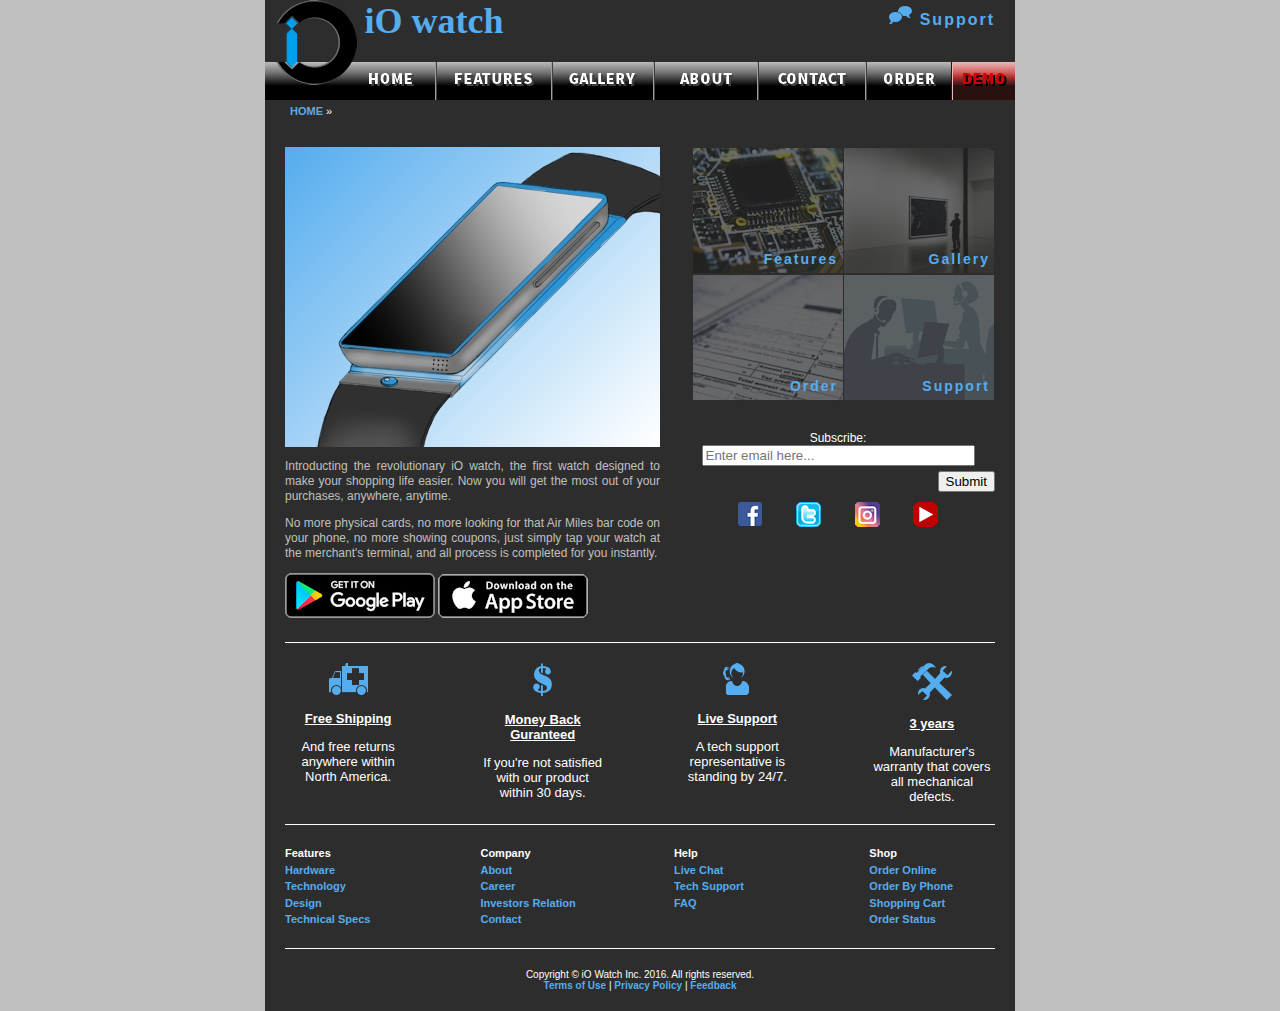
==== index.html @ 8a760b42 "updated index.html" ====
<!DOCTYPE html>
<html>
    <head>
        <title>iO Watch</title>
        
        <link href="style.css" rel="stylesheet" type="text/css">
        
        <script src="https://ajax.googleapis.com/ajax/libs/jquery/3.1.0/jquery.min.js"></script>
    </head>
    
    <body>
        <div id="top">
            <div id="top_top">
                <img id="logo" class="nav_but" src="img/logo_top.png">
                
                <div id="title">
                    iO watch
                </div>
                
                <div id="support_div">
                    <a href=""><img class="icon" id="support_icon" src="img/support_icon.png"> Support</a>
                </div>
            </div>
            
            <div id="top_bot">
                <img class="nav_but" src="img/logo_bot.png">
                <img class="nav_but" src="img/home.png">
                <img class="nav_but" src="img/features.png">
                <img class="nav_but" src="img/gallery.png">
                <img class="nav_but" src="img/about.png">
                <img class="nav_but" src="img/contact.png">
                <img class="nav_but" src="img/order.png">
                <img class="nav_but" src="img/demo.png">
            </div>
        </div>
        
        <div id="body_div">
            <div id="breadcrumb">
                <a href="index.html">HOME</a> »
            </div>
            
            <div id="features">
                <img class="colors" id="blue" src="img/blue.jpg">
                
                <p>Introducting the revolutionary iO watch, the first watch designed to make your shopping life easier. Now you will get the most out of your purchases, anywhere, anytime.</p>
                
                <p>No more physical cards, no more looking for that Air Miles bar code on your phone, no more showing coupons, just simply tap your watch at the merchant's terminal, and all process is completed for you instantly.</p>
                
                <div id="app_download">
                    <a href="http://play.google.com"><img src="img/google_play.png"></a>
                    <a href="http://www.appstore.com"><img src="img/app_store.png"></a>
                </div>
            </div>
            
            <div id="but_parent">
                <div class="but" id="features_but"><span>Features</span></div>
                <div class="but" id="gallery_but"><span>Gallery</span></div>
                <div class="but" id="order_but"><span>Order</span></div>
                <div class="but" id="support_but"><span>Support</span></div>
                
                <div id="newsletter">
                    Subscribe:

                    <input id="email_input" type="text" placeholder="Enter email here..." size="31">
                    
                    <div id="button_div">
                        <button id="submit">Submit</button>
                    </div>
                    
                    <div id="social_media">
                        <a href="http://www.facebook.com"><img class="icon" id="facebook_icon" src="img/facebook_icon.png"></a>
                        <a href="http://www.twitter.com"><img class="icon" id="twitter_icon" src="img/twitter_icon.png"></a>
                        <a href="http://www.instagram.com"><img class="icon" id="instagram_icon" src="img/instagram_icon.png"></a>
                        <a href="http://www.youtube.com"><img class="icon" id="youtube_icon" src="img/youtube_icon.png"></a>
                    </div>
                </div>
            </div>
            
            <div id="clear"></div>

            <hr>
            
            <div id="parent_service_div">
                <div class="service_div" id="shipping">
                    <img class="icon2" src="img/shipping_icon.png">

                    <p>Free Shipping</p>

                    And free returns anywhere within North America.
                </div>

                <div class="service_div" id="money_back">
                    <img class="icon2" src="img/money_icon.png">

                    <p>Money Back Guranteed</p>

                    If you're not satisfied with our product within 30 days.
                </div>

                <div class="service_div" id="tech_support">
                    <img class="icon2" src="img/tech_support_icon.png">

                    <p>Live Support</p>

                    A tech support representative is standing by 24/7.
                </div>

                <div class="service_div" id="warranty">
                    <img class="icon2" src="img/warranty_icon.png">

                    <p>3 years</p>

                    Manufacturer's warranty that covers all mechanical defects.
                </div>
            </div>
            
            <hr>
            
            <div id="footer">
                <div class="link_div" id="features_links">
                    Features

                    <a href="">Hardware</a>
                    <a href="">Technology</a>
                    <a href="">Design</a>
                    <a href="">Technical Specs</a>
                </div>
                
                <div class="link_div" id="company_links">
                    Company
                    
                    <a href="">About</a>
                    <a href="">Career</a>
                    <a href="">Investors Relation</a>
                    <a href="">Contact</a>
                </div>
                
                <div class="link_div" id="help_links">
                    Help
                    
                    <a href="">Live Chat</a>
                    <a href="">Tech Support</a>
                    <a href="">FAQ</a>
                </div>
                
                <div class="link_div" id="shop_links">
                    Shop
                    
                    <a href="">Order Online</a>
                    <a href="">Order By Phone</a>
                    <a href="">Shopping Cart</a>
                    <a href="">Order Status</a>
                </div>
                
                <hr>
                
                <div id="copyright">
                    <span>Copyright © iO Watch Inc. 2016. All rights reserved.</span>

                    <a href="">Terms of Use</a> | <a href="">Privacy Policy</a> | <a href="">Feedback</a>
                </div>
            </div>
        </div>
    </body>
</html>
---- style.css ----
html {
    height:100%;
}

body {
    margin:0px;
    background-color:#c0c0c0;
    font-family:arial;
    color:#fff;
}

a {
    color:#55acee;
    font-weight:bold;
    text-decoration:none;
}

a:hover {
    text-decoration:underline;
}

hr {
    height:1px;
    margin:20px 0px 20px 0px;
    background-color:#fff;
    padding:0px;
    border:0px;
}

#clear {
    clear:both;
}
    
#top {
    margin-left:auto;
    margin-right:auto;
    width:750px;
    background-color:#2d2d2d;
}

#top_bot {
    margin:-4px 0px 0px 0px;
    font-size:0px;
}

#title {
    display:inline-block;
    font-family:copperplate gothic;
    font-size:36px;
    font-weight:bold;
    color:#55acee;
    vertical-align:top;
}

#support_div {
    display:inline-block;
    float:right;
    margin:5px 20px 0px 0px;
    letter-spacing:2px;
}

#body_div {
    width:710px;
    margin:0px auto 0px auto;
    background-color:#2d2d2d;
    padding:0px 20px 20px 20px;
}

#breadcrumb {
    padding:5px 5px 5px 5px;
    margin:0px 0px 25px 0px;
    font-size:11px;
}

#features {
    display:inline-block;
    width:375px;
    font-size:12px;
    color:#c0c0c0;
    text-align:justify;
    line-height:1.25;
}

#features img {
    display:block;
}

#app_download img {
    display:inline-block;
    width:150px;
}

#but_parent {
    float:right;
    width:314px;
    font-size:0px;
    text-align:right;
}

.but {
    display:inline-block;
    width:152px;
    height:127px;
    vertical-align:top;
    font-weight:bold;
    color:#55acee;
    font-size:14px;
    letter-spacing:2px;
    text-align:right;
    line-height:16;
}

.but span {
    margin:0px 5px 0px 0px;
}

#features_but {
    background-image:url("img/features_but_off.jpg");
}

#gallery_but {
    background-image:url("img/gallery_but_off.jpg");
}

#order_but {
    background-image:url("img/order_but_off.jpg");
}

#support_but {
    background-image:url("img/support_but_off.jpg");
}

#newsletter {
    margin:30px 0px 0px 0px;
    font-size:12px;
    text-align:center;
}

#button_div {
    margin:5px 0px 0px 0px;
    text-align:right;
}

#social_media {
    margin:10px 0px 0px 0px;
}

#social_media img {
    padding:0px 15px 0px 15px;
}

#parent_service_div {
    text-align:center;
    font-size:13px;
}

#parent_service_div p {
    font-weight:bold;
    text-decoration:underline;
}

.service_div {
    display:inline-block;
    width:125px;
    vertical-align:top;
}

#shipping {
    margin:0px 66px 0px auto;
}

#money_back {
    margin:0px 33px 0px auto;
}

#tech_support {
    margin:0px auto 0px 33px;
}

#warranty {
    margin:0px auto 0px 66px;
}

.link_div {
    display:inline-block;
    font-weight:bold;
    font-size:11px;
    line-height:1.5;
    vertical-align:top;
    width:125px;
}

.link_div a {
    display:block;
}

#features_links {
    margin:0px 66px 0px auto;
}

#company_links {
    margin:0px 32px 0px auto;
}

#help_links {
    margin:0px auto 0px 32px;
}

#shop_links {
    margin:0px auto 0px 66px;
}

#copyright {
    font-size:10px;
    text-align:center;
}

#copyright span {
    display:block;
}
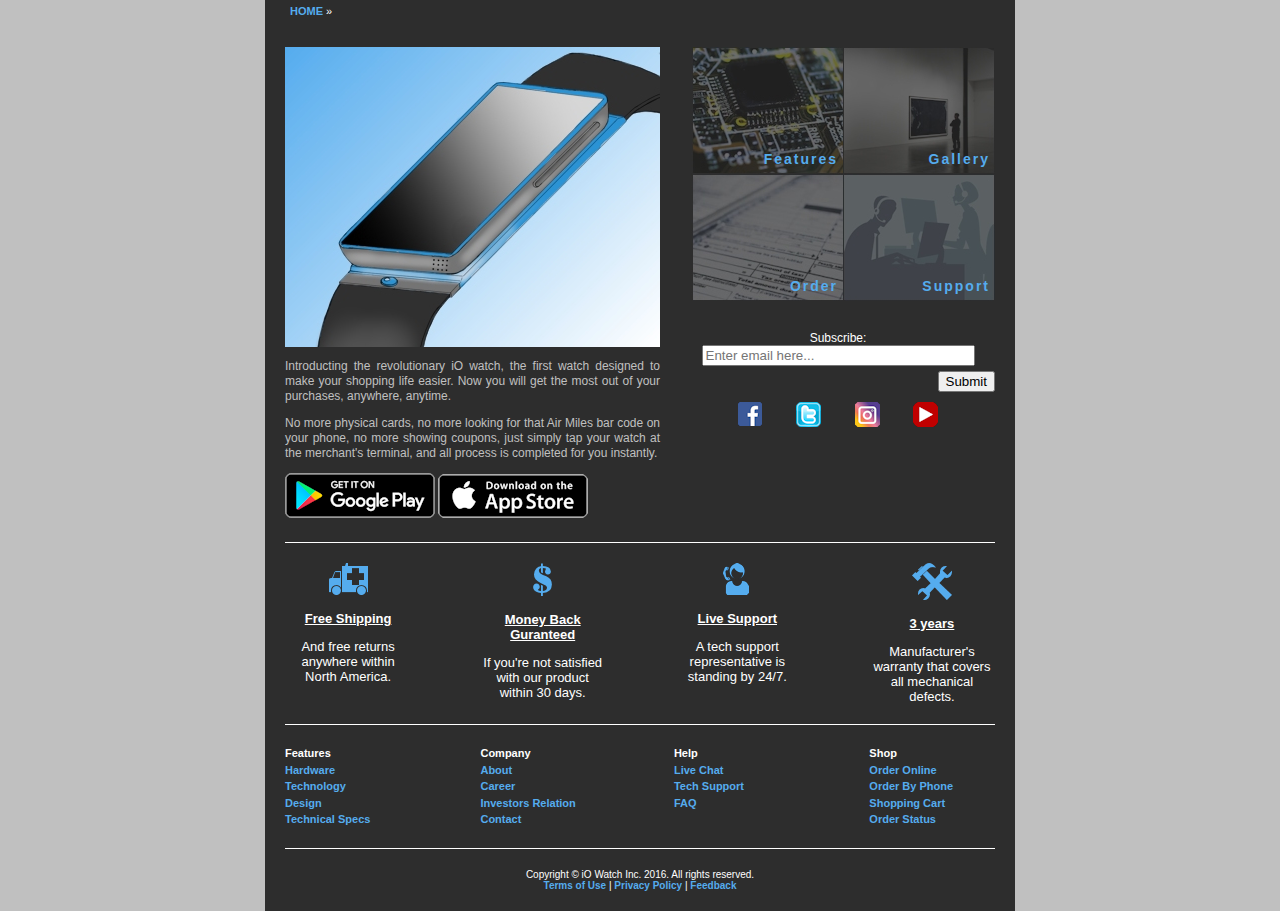
==== commit f8c0abda: "added files" ====
--- a/index.html
+++ b/index.html
@@ -10,28 +10,6 @@
     
     <body>
         <div id="top">
-            <div id="top_top">
-                <img id="logo" class="nav_but" src="img/logo_top.png">
-                
-                <div id="title">
-                    iO watch
-                </div>
-                
-                <div id="support_div">
-                    <a href=""><img class="icon" id="support_icon" src="img/support_icon.png"> Support</a>
-                </div>
-            </div>
-            
-            <div id="top_bot">
-                <img class="nav_but" src="img/logo_bot.png">
-                <img class="nav_but" src="img/home.png">
-                <img class="nav_but" src="img/features.png">
-                <img class="nav_but" src="img/gallery.png">
-                <img class="nav_but" src="img/about.png">
-                <img class="nav_but" src="img/contact.png">
-                <img class="nav_but" src="img/order.png">
-                <img class="nav_but" src="img/demo.png">
-            </div>
         </div>
         
         <div id="body_div">
@@ -161,5 +139,7 @@
                 </div>
             </div>
         </div>
+		
+		<script src="javascript.js"></script>
     </body>
 </html>--- a/style.css
+++ b/style.css
@@ -31,15 +31,19 @@
     clear:both;
 }
     
-#top {
+#top{
     margin-left:auto;
     margin-right:auto;
     width:750px;
     background-color:#2d2d2d;
 }
 
+#top_top a:hover {
+	text-decoration:none;
+}
+
 #top_bot {
-    margin:-4px 0px 0px 0px;
+    margin:-5px 0px 0px 0px;
     font-size:0px;
 }
 
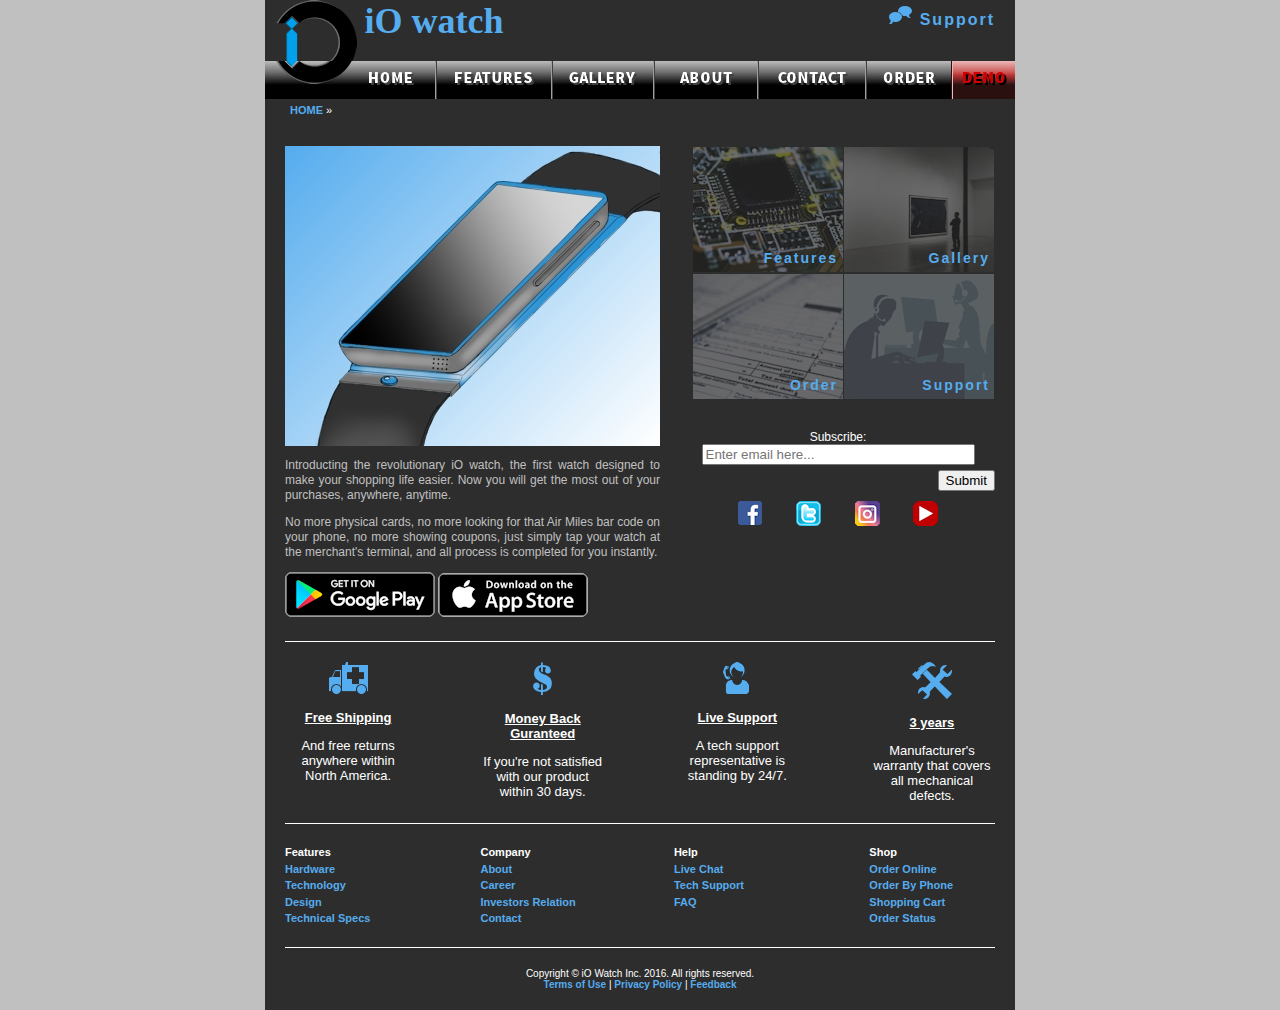
==== commit 60fee82d: "updated some javascript" ====
--- a/index.html
+++ b/index.html
@@ -6,6 +6,8 @@
         <link href="style.css" rel="stylesheet" type="text/css">
         
         <script src="https://ajax.googleapis.com/ajax/libs/jquery/3.1.0/jquery.min.js"></script>
+        
+        <script src="javascript.js"></script>
     </head>
     
     <body>
@@ -139,7 +141,5 @@
                 </div>
             </div>
         </div>
-		
-		<script src="javascript.js"></script>
     </body>
 </html>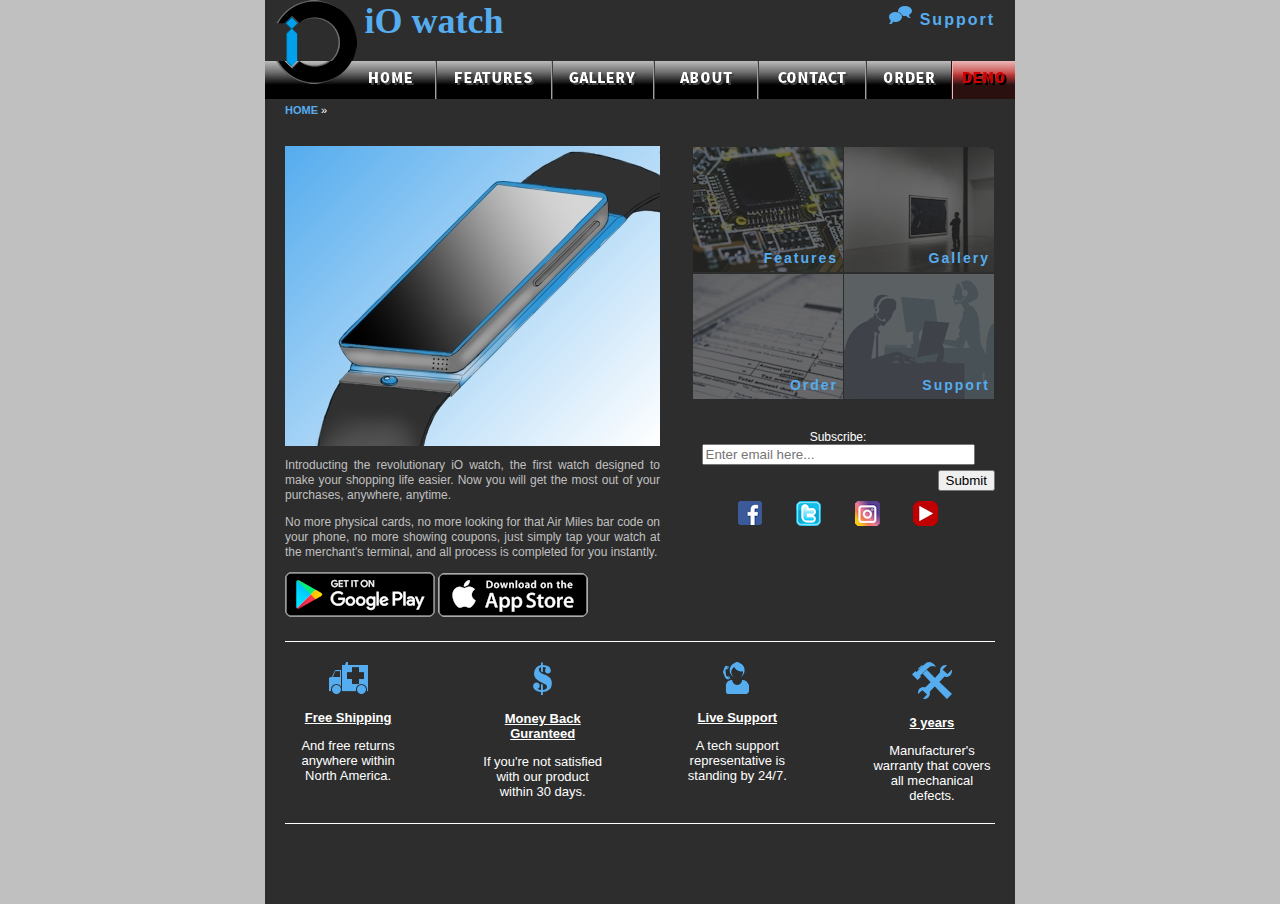
==== commit ec2ab032: "added jquery includes" ====
--- a/index.html
+++ b/index.html
@@ -14,39 +14,39 @@
         <div id="top">
         </div>
         
+        <div id="breadcrumb">
+            <a href="index.html">HOME</a> »
+        </div>
+        
         <div id="body_div">
-            <div id="breadcrumb">
-                <a href="index.html">HOME</a> »
-            </div>
-            
             <div id="features">
                 <img class="colors" id="blue" src="img/blue.jpg">
-                
+
                 <p>Introducting the revolutionary iO watch, the first watch designed to make your shopping life easier. Now you will get the most out of your purchases, anywhere, anytime.</p>
-                
+
                 <p>No more physical cards, no more looking for that Air Miles bar code on your phone, no more showing coupons, just simply tap your watch at the merchant's terminal, and all process is completed for you instantly.</p>
-                
+
                 <div id="app_download">
                     <a href="http://play.google.com"><img src="img/google_play.png"></a>
                     <a href="http://www.appstore.com"><img src="img/app_store.png"></a>
                 </div>
             </div>
-            
+
             <div id="but_parent">
                 <div class="but" id="features_but"><span>Features</span></div>
                 <div class="but" id="gallery_but"><span>Gallery</span></div>
                 <div class="but" id="order_but"><span>Order</span></div>
                 <div class="but" id="support_but"><span>Support</span></div>
-                
+
                 <div id="newsletter">
                     Subscribe:
 
                     <input id="email_input" type="text" placeholder="Enter email here..." size="31">
-                    
+
                     <div id="button_div">
                         <button id="submit">Submit</button>
                     </div>
-                    
+
                     <div id="social_media">
                         <a href="http://www.facebook.com"><img class="icon" id="facebook_icon" src="img/facebook_icon.png"></a>
                         <a href="http://www.twitter.com"><img class="icon" id="twitter_icon" src="img/twitter_icon.png"></a>
@@ -55,11 +55,11 @@
                     </div>
                 </div>
             </div>
-            
+
             <div id="clear"></div>
 
             <hr>
-            
+
             <div id="parent_service_div">
                 <div class="service_div" id="shipping">
                     <img class="icon2" src="img/shipping_icon.png">
@@ -93,53 +93,11 @@
                     Manufacturer's warranty that covers all mechanical defects.
                 </div>
             </div>
+
+            <hr>
+        </div>
             
-            <hr>
-            
-            <div id="footer">
-                <div class="link_div" id="features_links">
-                    Features
-
-                    <a href="">Hardware</a>
-                    <a href="">Technology</a>
-                    <a href="">Design</a>
-                    <a href="">Technical Specs</a>
-                </div>
-                
-                <div class="link_div" id="company_links">
-                    Company
-                    
-                    <a href="">About</a>
-                    <a href="">Career</a>
-                    <a href="">Investors Relation</a>
-                    <a href="">Contact</a>
-                </div>
-                
-                <div class="link_div" id="help_links">
-                    Help
-                    
-                    <a href="">Live Chat</a>
-                    <a href="">Tech Support</a>
-                    <a href="">FAQ</a>
-                </div>
-                
-                <div class="link_div" id="shop_links">
-                    Shop
-                    
-                    <a href="">Order Online</a>
-                    <a href="">Order By Phone</a>
-                    <a href="">Shopping Cart</a>
-                    <a href="">Order Status</a>
-                </div>
-                
-                <hr>
-                
-                <div id="copyright">
-                    <span>Copyright © iO Watch Inc. 2016. All rights reserved.</span>
-
-                    <a href="">Terms of Use</a> | <a href="">Privacy Policy</a> | <a href="">Feedback</a>
-                </div>
-            </div>
+        <div id="footer">
         </div>
     </body>
 </html>--- a/style.css
+++ b/style.css
@@ -67,13 +67,15 @@
     width:710px;
     margin:0px auto 0px auto;
     background-color:#2d2d2d;
-    padding:0px 20px 20px 20px;
+    padding:25px 20px 20px 20px;
 }
 
 #breadcrumb {
-    padding:5px 5px 5px 5px;
-    margin:0px 0px 25px 0px;
+    padding:5px 20px 5px 20px;
+    margin:0px auto 0px auto;
     font-size:11px;
+    background-color:#2d2d2d;
+    width:710px;
 }
 
 #features {
@@ -185,6 +187,13 @@
     margin:0px auto 0px 66px;
 }
 
+#footer {
+    margin:0px auto 0px auto;
+    width:710px;
+    background-color:#2d2d2d;
+    padding:20px 20px 20px 20px;
+}
+
 .link_div {
     display:inline-block;
     font-weight:bold;
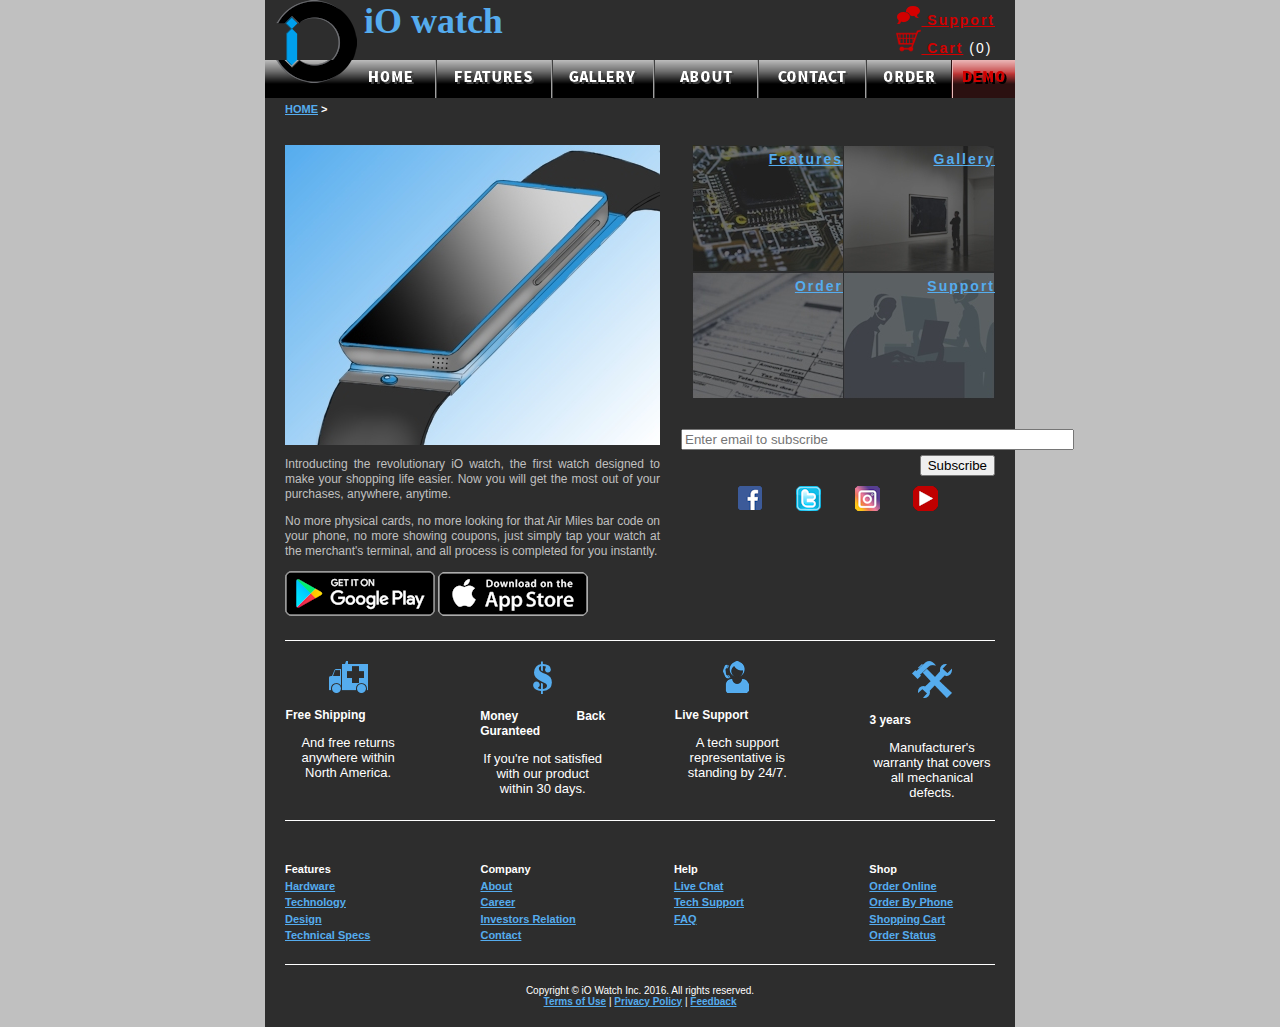
==== commit 1b5b8e51: "uploaded most recent files" ====
--- a/index.html
+++ b/index.html
@@ -15,7 +15,7 @@
         </div>
         
         <div id="breadcrumb">
-            <a href="index.html">HOME</a> »
+            <a href="index.html">HOME</a> >
         </div>
         
         <div id="body_div">
@@ -33,18 +33,16 @@
             </div>
 
             <div id="but_parent">
-                <div class="but" id="features_but"><span>Features</span></div>
-                <div class="but" id="gallery_but"><span>Gallery</span></div>
-                <div class="but" id="order_but"><span>Order</span></div>
-                <div class="but" id="support_but"><span>Support</span></div>
+                <div class="but" id="features_but"><a href="features.html"><span>Features</span></a></div>
+                <div class="but" id="gallery_but"><a href="gallery.html"><span>Gallery</span></a></div>
+                <div class="but" id="order_but"><a href="order.html"><span>Order</span></a></div>
+                <div class="but" id="support_but"><a href="support.html"><span>Support</span></a></div>
 
                 <div id="newsletter">
-                    Subscribe:
-
-                    <input id="email_input" type="text" placeholder="Enter email here..." size="31">
+                    <input id="email_input" type="text" placeholder="Enter email to subscribe" size="46">
 
                     <div id="button_div">
-                        <button id="submit">Submit</button>
+                        <button id="submit">Subscribe</button>
                     </div>
 
                     <div id="social_media">
--- a/style.css
+++ b/style.css
@@ -12,11 +12,11 @@
 a {
     color:#55acee;
     font-weight:bold;
-    text-decoration:none;
+    text-decoration:underline;
 }
 
 a:hover {
-    text-decoration:underline;
+    color:#88ceff;
 }
 
 hr {
@@ -27,24 +27,42 @@
     border:0px;
 }
 
+h2 {
+	margin:0px auto 15px auto;
+    text-decoration:underline;
+}
+
 #clear {
     clear:both;
 }
     
-#top{
+#top {
     margin-left:auto;
     margin-right:auto;
     width:750px;
     background-color:#2d2d2d;
 }
 
+#top_top {
+    font-size:14px;
+}
+
+#top_top a {
+	text-decoration:underline;
+    color:#d20000;
+}
+
 #top_top a:hover {
-	text-decoration:none;
+    color:#df5555;
 }
 
 #top_bot {
     margin:-5px 0px 0px 0px;
     font-size:0px;
+}
+
+#cart {
+    width:25px;
 }
 
 #title {
@@ -68,6 +86,11 @@
     margin:0px auto 0px auto;
     background-color:#2d2d2d;
     padding:25px 20px 20px 20px;
+}
+
+#body_div span {
+    font-weight:bold;
+    line-height:2;
 }
 
 #breadcrumb {
@@ -76,6 +99,7 @@
     font-size:11px;
     background-color:#2d2d2d;
     width:710px;
+	font-weight:bold;
 }
 
 #features {
@@ -117,6 +141,9 @@
 }
 
 .but span {
+    display:block;
+    width:152px;
+    height:127px;
     margin:0px 5px 0px 0px;
 }
 
@@ -124,16 +151,32 @@
     background-image:url("img/features_but_off.jpg");
 }
 
+#features_but:hover {
+    background-image:url("img/features_but.jpg");
+}
+
 #gallery_but {
     background-image:url("img/gallery_but_off.jpg");
 }
 
+#gallery_but:hover {
+    background-image:url("img/gallery_but.jpg");
+}
+
 #order_but {
     background-image:url("img/order_but_off.jpg");
 }
 
+#order_but:hover {
+    background-image:url("img/order_but.jpg");
+}
+
 #support_but {
     background-image:url("img/support_but_off.jpg");
+}
+
+#support_but:hover {
+    background-image:url("img/support_but.jpg");
 }
 
 #newsletter {
@@ -162,7 +205,6 @@
 
 #parent_service_div p {
     font-weight:bold;
-    text-decoration:underline;
 }
 
 .service_div {
@@ -191,7 +233,7 @@
     margin:0px auto 0px auto;
     width:710px;
     background-color:#2d2d2d;
-    padding:20px 20px 20px 20px;
+    padding:0px 20px 20px 20px;
 }
 
 .link_div {
@@ -230,4 +272,63 @@
 
 #copyright span {
     display:block;
+}
+
+#left {
+    display:inline-block;
+    width:342px;
+    padding:0px 5px 0px 5px;
+}
+
+#left img {
+    display:block;
+    width:325px;
+    margin:auto;
+}
+
+#right {
+    display:inline-block;
+    width:342px;
+    vertical-align:top;
+    padding:0px 5px 0px 5px;
+}
+
+#right img {
+    display:block;
+    width:325px;
+    margin:auto;
+}
+
+#body_div p {
+    font-size:12px;
+    line-height:1.25;
+    text-align:justify;
+}
+
+.inner_heading {
+    font-weight:bold;
+    font-size:14px;
+}
+
+.inner_heading hr {
+    height:1px;
+    border:0px;
+    background-color:grey;
+    margin:2px 2px 2px 2px;
+}
+
+.inner {
+    margin:0px 0px 0px 20px;
+    font-size:12px;
+}
+
+.category {
+    width:355px;
+    vertical-align:top;
+}
+
+.specs {
+    width:355px;
+    font-weight:normal;
+    vertical-align:top;
 }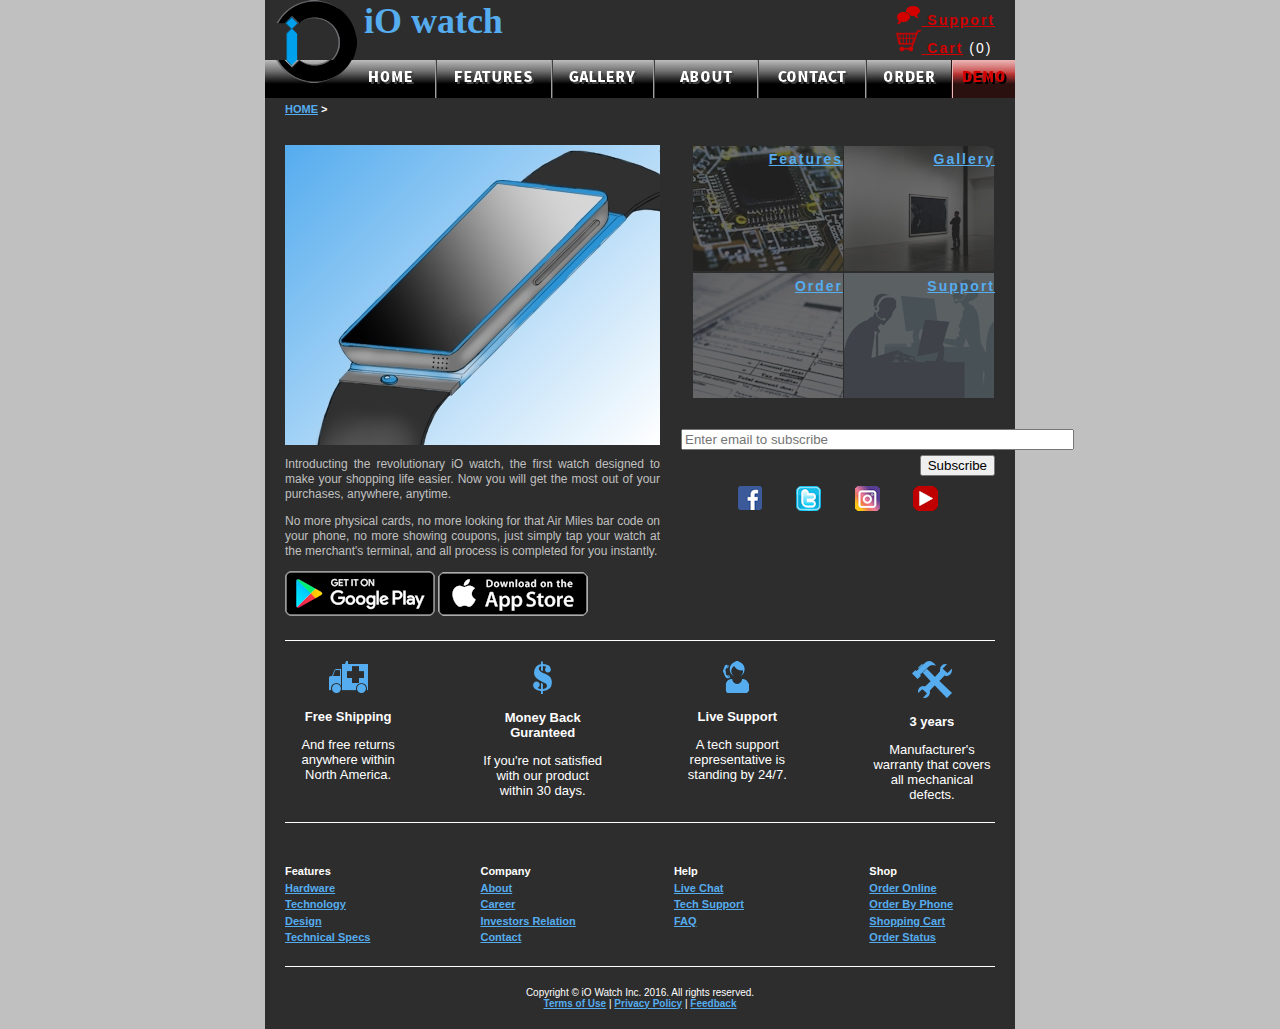
==== commit 7e1dbd7b: "Add files via upload" ====
--- a/index.html
+++ b/index.html
@@ -1,101 +1,101 @@
-<!DOCTYPE html>
-<html>
-    <head>
-        <title>iO Watch</title>
-        
-        <link href="style.css" rel="stylesheet" type="text/css">
-        
-        <script src="https://ajax.googleapis.com/ajax/libs/jquery/3.1.0/jquery.min.js"></script>
-        
-        <script src="javascript.js"></script>
-    </head>
-    
-    <body>
-        <div id="top">
-        </div>
-        
-        <div id="breadcrumb">
-            <a href="index.html">HOME</a> >
-        </div>
-        
-        <div id="body_div">
-            <div id="features">
-                <img class="colors" id="blue" src="img/blue.jpg">
-
-                <p>Introducting the revolutionary iO watch, the first watch designed to make your shopping life easier. Now you will get the most out of your purchases, anywhere, anytime.</p>
-
-                <p>No more physical cards, no more looking for that Air Miles bar code on your phone, no more showing coupons, just simply tap your watch at the merchant's terminal, and all process is completed for you instantly.</p>
-
-                <div id="app_download">
-                    <a href="http://play.google.com"><img src="img/google_play.png"></a>
-                    <a href="http://www.appstore.com"><img src="img/app_store.png"></a>
-                </div>
-            </div>
-
-            <div id="but_parent">
-                <div class="but" id="features_but"><a href="features.html"><span>Features</span></a></div>
-                <div class="but" id="gallery_but"><a href="gallery.html"><span>Gallery</span></a></div>
-                <div class="but" id="order_but"><a href="order.html"><span>Order</span></a></div>
-                <div class="but" id="support_but"><a href="support.html"><span>Support</span></a></div>
-
-                <div id="newsletter">
-                    <input id="email_input" type="text" placeholder="Enter email to subscribe" size="46">
-
-                    <div id="button_div">
-                        <button id="submit">Subscribe</button>
-                    </div>
-
-                    <div id="social_media">
-                        <a href="http://www.facebook.com"><img class="icon" id="facebook_icon" src="img/facebook_icon.png"></a>
-                        <a href="http://www.twitter.com"><img class="icon" id="twitter_icon" src="img/twitter_icon.png"></a>
-                        <a href="http://www.instagram.com"><img class="icon" id="instagram_icon" src="img/instagram_icon.png"></a>
-                        <a href="http://www.youtube.com"><img class="icon" id="youtube_icon" src="img/youtube_icon.png"></a>
-                    </div>
-                </div>
-            </div>
-
-            <div id="clear"></div>
-
-            <hr>
-
-            <div id="parent_service_div">
-                <div class="service_div" id="shipping">
-                    <img class="icon2" src="img/shipping_icon.png">
-
-                    <p>Free Shipping</p>
-
-                    And free returns anywhere within North America.
-                </div>
-
-                <div class="service_div" id="money_back">
-                    <img class="icon2" src="img/money_icon.png">
-
-                    <p>Money Back Guranteed</p>
-
-                    If you're not satisfied with our product within 30 days.
-                </div>
-
-                <div class="service_div" id="tech_support">
-                    <img class="icon2" src="img/tech_support_icon.png">
-
-                    <p>Live Support</p>
-
-                    A tech support representative is standing by 24/7.
-                </div>
-
-                <div class="service_div" id="warranty">
-                    <img class="icon2" src="img/warranty_icon.png">
-
-                    <p>3 years</p>
-
-                    Manufacturer's warranty that covers all mechanical defects.
-                </div>
-            </div>
-
-            <hr>
-        </div>
-            
-        <div id="footer">
-        </div>
-    </body>
+<!DOCTYPE html>
+<html>
+    <head>
+        <title>iO Watch</title>
+        
+        <link href="style.css" rel="stylesheet" type="text/css">
+        
+        <script src="https://ajax.googleapis.com/ajax/libs/jquery/3.1.0/jquery.min.js"></script>
+        
+        <script src="javascript.js"></script>
+    </head>
+    
+    <body>
+        <div id="top">
+        </div>
+        
+        <div id="breadcrumb">
+            <a href="index.html">HOME</a> >
+        </div>
+        
+        <div id="body_div">
+            <div id="features">
+                <img class="colors" id="blue" src="img/blue.jpg">
+
+                <p>Introducting the revolutionary iO watch, the first watch designed to make your shopping life easier. Now you will get the most out of your purchases, anywhere, anytime.</p>
+
+                <p>No more physical cards, no more looking for that Air Miles bar code on your phone, no more showing coupons, just simply tap your watch at the merchant's terminal, and all process is completed for you instantly.</p>
+
+                <div id="app_download">
+                    <a href="http://play.google.com"><img src="img/google_play.png"></a>
+                    <a href="http://www.appstore.com"><img src="img/app_store.png"></a>
+                </div>
+            </div>
+
+            <div id="but_parent">
+                <div class="but" id="features_but"><a href="features.html"><span>Features</span></a></div>
+                <div class="but" id="gallery_but"><a href="gallery.html"><span>Gallery</span></a></div>
+                <div class="but" id="order_but"><a href="order.html"><span>Order</span></a></div>
+                <div class="but" id="support_but"><a href="support.html"><span>Support</span></a></div>
+
+                <div id="newsletter">
+                    <input id="email_input" type="text" placeholder="Enter email to subscribe" size="46">
+
+                    <div id="button_div">
+                        <button id="submit">Subscribe</button>
+                    </div>
+
+                    <div id="social_media">
+                        <a href="http://www.facebook.com"><img class="icon" id="facebook_icon" src="img/facebook_icon.png"></a>
+                        <a href="http://www.twitter.com"><img class="icon" id="twitter_icon" src="img/twitter_icon.png"></a>
+                        <a href="http://www.instagram.com"><img class="icon" id="instagram_icon" src="img/instagram_icon.png"></a>
+                        <a href="http://www.youtube.com"><img class="icon" id="youtube_icon" src="img/youtube_icon.png"></a>
+                    </div>
+                </div>
+            </div>
+
+            <div id="clear"></div>
+
+            <hr>
+
+            <div id="parent_service_div">
+                <div class="service_div" id="shipping">
+                    <img class="icon2" src="img/shipping_icon.png">
+
+                    <p>Free Shipping</p>
+
+                    And free returns anywhere within North America.
+                </div>
+
+                <div class="service_div" id="money_back">
+                    <img class="icon2" src="img/money_icon.png">
+
+                    <p>Money Back Guranteed</p>
+
+                    If you're not satisfied with our product within 30 days.
+                </div>
+
+                <div class="service_div" id="tech_support">
+                    <img class="icon2" src="img/tech_support_icon.png">
+
+                    <p>Live Support</p>
+
+                    A tech support representative is standing by 24/7.
+                </div>
+
+                <div class="service_div" id="warranty">
+                    <img class="icon2" src="img/warranty_icon.png">
+
+                    <p>3 years</p>
+
+                    Manufacturer's warranty that covers all mechanical defects.
+                </div>
+            </div>
+
+            <hr>
+        </div>
+            
+        <div id="footer">
+        </div>
+    </body>
 </html>--- a/style.css
+++ b/style.css
@@ -1,334 +1,738 @@
-html {
-    height:100%;
-}
-
-body {
-    margin:0px;
-    background-color:#c0c0c0;
-    font-family:arial;
-    color:#fff;
-}
-
-a {
-    color:#55acee;
-    font-weight:bold;
-    text-decoration:underline;
-}
-
-a:hover {
-    color:#88ceff;
-}
-
-hr {
-    height:1px;
-    margin:20px 0px 20px 0px;
-    background-color:#fff;
-    padding:0px;
-    border:0px;
-}
-
-h2 {
-	margin:0px auto 15px auto;
-    text-decoration:underline;
-}
-
-#clear {
-    clear:both;
-}
-    
-#top {
-    margin-left:auto;
-    margin-right:auto;
-    width:750px;
-    background-color:#2d2d2d;
-}
-
-#top_top {
-    font-size:14px;
-}
-
-#top_top a {
-	text-decoration:underline;
-    color:#d20000;
-}
-
-#top_top a:hover {
-    color:#df5555;
-}
-
-#top_bot {
-    margin:-5px 0px 0px 0px;
-    font-size:0px;
-}
-
-#cart {
-    width:25px;
-}
-
-#title {
-    display:inline-block;
-    font-family:copperplate gothic;
-    font-size:36px;
-    font-weight:bold;
-    color:#55acee;
-    vertical-align:top;
-}
-
-#support_div {
-    display:inline-block;
-    float:right;
-    margin:5px 20px 0px 0px;
-    letter-spacing:2px;
-}
-
-#body_div {
-    width:710px;
-    margin:0px auto 0px auto;
-    background-color:#2d2d2d;
-    padding:25px 20px 20px 20px;
-}
-
-#body_div span {
-    font-weight:bold;
-    line-height:2;
-}
-
-#breadcrumb {
-    padding:5px 20px 5px 20px;
-    margin:0px auto 0px auto;
-    font-size:11px;
-    background-color:#2d2d2d;
-    width:710px;
-	font-weight:bold;
-}
-
-#features {
-    display:inline-block;
-    width:375px;
-    font-size:12px;
-    color:#c0c0c0;
-    text-align:justify;
-    line-height:1.25;
-}
-
-#features img {
-    display:block;
-}
-
-#app_download img {
-    display:inline-block;
-    width:150px;
-}
-
-#but_parent {
-    float:right;
-    width:314px;
-    font-size:0px;
-    text-align:right;
-}
-
-.but {
-    display:inline-block;
-    width:152px;
-    height:127px;
-    vertical-align:top;
-    font-weight:bold;
-    color:#55acee;
-    font-size:14px;
-    letter-spacing:2px;
-    text-align:right;
-    line-height:16;
-}
-
-.but span {
-    display:block;
-    width:152px;
-    height:127px;
-    margin:0px 5px 0px 0px;
-}
-
-#features_but {
-    background-image:url("img/features_but_off.jpg");
-}
-
-#features_but:hover {
-    background-image:url("img/features_but.jpg");
-}
-
-#gallery_but {
-    background-image:url("img/gallery_but_off.jpg");
-}
-
-#gallery_but:hover {
-    background-image:url("img/gallery_but.jpg");
-}
-
-#order_but {
-    background-image:url("img/order_but_off.jpg");
-}
-
-#order_but:hover {
-    background-image:url("img/order_but.jpg");
-}
-
-#support_but {
-    background-image:url("img/support_but_off.jpg");
-}
-
-#support_but:hover {
-    background-image:url("img/support_but.jpg");
-}
-
-#newsletter {
-    margin:30px 0px 0px 0px;
-    font-size:12px;
-    text-align:center;
-}
-
-#button_div {
-    margin:5px 0px 0px 0px;
-    text-align:right;
-}
-
-#social_media {
-    margin:10px 0px 0px 0px;
-}
-
-#social_media img {
-    padding:0px 15px 0px 15px;
-}
-
-#parent_service_div {
-    text-align:center;
-    font-size:13px;
-}
-
-#parent_service_div p {
-    font-weight:bold;
-}
-
-.service_div {
-    display:inline-block;
-    width:125px;
-    vertical-align:top;
-}
-
-#shipping {
-    margin:0px 66px 0px auto;
-}
-
-#money_back {
-    margin:0px 33px 0px auto;
-}
-
-#tech_support {
-    margin:0px auto 0px 33px;
-}
-
-#warranty {
-    margin:0px auto 0px 66px;
-}
-
-#footer {
-    margin:0px auto 0px auto;
-    width:710px;
-    background-color:#2d2d2d;
-    padding:0px 20px 20px 20px;
-}
-
-.link_div {
-    display:inline-block;
-    font-weight:bold;
-    font-size:11px;
-    line-height:1.5;
-    vertical-align:top;
-    width:125px;
-}
-
-.link_div a {
-    display:block;
-}
-
-#features_links {
-    margin:0px 66px 0px auto;
-}
-
-#company_links {
-    margin:0px 32px 0px auto;
-}
-
-#help_links {
-    margin:0px auto 0px 32px;
-}
-
-#shop_links {
-    margin:0px auto 0px 66px;
-}
-
-#copyright {
-    font-size:10px;
-    text-align:center;
-}
-
-#copyright span {
-    display:block;
-}
-
-#left {
-    display:inline-block;
-    width:342px;
-    padding:0px 5px 0px 5px;
-}
-
-#left img {
-    display:block;
-    width:325px;
-    margin:auto;
-}
-
-#right {
-    display:inline-block;
-    width:342px;
-    vertical-align:top;
-    padding:0px 5px 0px 5px;
-}
-
-#right img {
-    display:block;
-    width:325px;
-    margin:auto;
-}
-
-#body_div p {
-    font-size:12px;
-    line-height:1.25;
-    text-align:justify;
-}
-
-.inner_heading {
-    font-weight:bold;
-    font-size:14px;
-}
-
-.inner_heading hr {
-    height:1px;
-    border:0px;
-    background-color:grey;
-    margin:2px 2px 2px 2px;
-}
-
-.inner {
-    margin:0px 0px 0px 20px;
-    font-size:12px;
-}
-
-.category {
-    width:355px;
-    vertical-align:top;
-}
-
-.specs {
-    width:355px;
-    font-weight:normal;
-    vertical-align:top;
+html {
+    height:100%;
+}
+
+body {
+    margin:0px;
+    background-color:#c0c0c0;
+    font-family:arial;
+    color:#fff;
+}
+
+a {
+    color:#55acee;
+    font-weight:bold;
+    text-decoration:underline;
+}
+
+a:hover {
+    color:#88ceff;
+}
+
+hr {
+    height:1px;
+    margin:20px 0px 20px 0px;
+    background-color:#fff;
+    padding:0px;
+    border:0px;
+}
+
+h2 {
+	margin:0px auto 15px auto;
+    text-decoration:underline;
+}
+
+#clear {
+    clear:both;
+}
+    
+#top {
+    margin-left:auto;
+    margin-right:auto;
+    width:750px;
+    background-color:#2d2d2d;
+}
+
+#top_top {
+    font-size:14px;
+}
+
+#top_top a {
+	text-decoration:underline;
+    color:#d20000;
+}
+
+#top_top a:hover {
+    color:#df5555;
+}
+
+#top_bot {
+    margin:-5px 0px 0px 0px;
+    font-size:0px;
+}
+
+#cart {
+    width:25px;
+}
+
+#title {
+    display:inline-block;
+    font-family:copperplate gothic;
+    font-size:36px;
+    font-weight:bold;
+    color:#55acee;
+    vertical-align:top;
+}
+
+#support_div {
+    display:inline-block;
+    float:right;
+    margin:5px 20px 0px 0px;
+    letter-spacing:2px;
+}
+
+#body_div {
+    width:710px;
+    margin:0px auto 0px auto;
+    background-color:#2d2d2d;
+    padding:25px 20px 20px 20px;
+}
+
+#body_div span {
+    font-weight:bold;
+    line-height:2;
+}
+
+#breadcrumb {
+    padding:5px 20px 5px 20px;
+    margin:0px auto 0px auto;
+    font-size:11px;
+    background-color:#2d2d2d;
+    width:710px;
+	font-weight:bold;
+}
+
+#features {
+    display:inline-block;
+    width:375px;
+    font-size:12px;
+    color:#c0c0c0;
+    text-align:justify;
+    line-height:1.25;
+}
+
+#features img {
+    display:block;
+}
+
+#app_download img {
+    display:inline-block;
+    width:150px;
+}
+
+#but_parent {
+    float:right;
+    width:314px;
+    font-size:0px;
+    text-align:right;
+}
+
+.but {
+    display:inline-block;
+    width:152px;
+    height:127px;
+    vertical-align:top;
+    font-weight:bold;
+    color:#55acee;
+    font-size:14px;
+    letter-spacing:2px;
+    text-align:right;
+    line-height:16;
+}
+
+.but span {
+    display:block;
+    width:152px;
+    height:127px;
+    margin:0px 5px 0px 0px;
+}
+
+#features_but {
+    background-image:url("img/features_but_off.jpg");
+}
+
+#features_but:hover {
+    background-image:url("img/features_but.jpg");
+}
+
+#gallery_but {
+    background-image:url("img/gallery_but_off.jpg");
+}
+
+#gallery_but:hover {
+    background-image:url("img/gallery_but.jpg");
+}
+
+#order_but {
+    background-image:url("img/order_but_off.jpg");
+}
+
+#order_but:hover {
+    background-image:url("img/order_but.jpg");
+}
+
+#support_but {
+    background-image:url("img/support_but_off.jpg");
+}
+
+#support_but:hover {
+    background-image:url("img/support_but.jpg");
+}
+
+#newsletter {
+    margin:30px 0px 0px 0px;
+    font-size:12px;
+    text-align:center;
+}
+
+#button_div {
+    margin:5px 0px 0px 0px;
+    text-align:right;
+}
+
+#social_media {
+    margin:10px 0px 0px 0px;
+}
+
+#social_media img {
+    padding:0px 15px 0px 15px;
+}
+
+#parent_service_div {
+    text-align:center;
+    font-size:13px;
+}
+
+#parent_service_div p {
+    font-weight:bold;
+}
+
+.service_div {
+    display:inline-block;
+    width:125px;
+    vertical-align:top;
+}
+
+#shipping {
+    margin:0px 66px 0px auto;
+}
+
+#money_back {
+    margin:0px 33px 0px auto;
+}
+
+#tech_support {
+    margin:0px auto 0px 33px;
+}
+
+#warranty {
+    margin:0px auto 0px 66px;
+}
+
+#footer {
+    margin:0px auto 0px auto;
+    width:710px;
+    background-color:#2d2d2d;
+    padding:0px 20px 20px 20px;
+}
+
+.link_div {
+    display:inline-block;
+    font-weight:bold;
+    font-size:11px;
+    line-height:1.5;
+    vertical-align:top;
+    width:125px;
+}
+
+.link_div a {
+    display:block;
+}
+
+#features_links {
+    margin:0px 66px 0px auto;
+}
+
+#company_links {
+    margin:0px 32px 0px auto;
+}
+
+#help_links {
+    margin:0px auto 0px 32px;
+}
+
+#shop_links {
+    margin:0px auto 0px 66px;
+}
+
+#copyright {
+    font-size:10px;
+    text-align:center;
+}
+
+#copyright span {
+    display:block;
+}
+
+#left {
+    display:inline-block;
+    width:342px;
+    padding:0px 5px 0px 5px;
+}
+
+#left img {
+    display:block;
+    width:325px;
+    margin:auto;
+}
+
+#right {
+    display:inline-block;
+    width:342px;
+    vertical-align:top;
+    padding:0px 5px 0px 5px;
+}
+
+#right img {
+    display:block;
+    width:325px;
+    margin:auto;
+}
+
+#left p {
+    font-size:12px;
+    line-height:1.25;
+    text-align:justify;
+}
+
+#right p {
+    font-size:12px;
+    line-height:1.25;
+    text-align:justify;
+}
+
+.inner_heading {
+    font-weight:bold;
+    font-size:14px;
+}
+
+.inner_heading hr {
+    height:1px;
+    border:0px;
+    background-color:grey;
+    margin:2px 2px 2px 2px;
+}
+
+.inner {
+    margin:0px 0px 0px 20px;
+    font-size:12px;
+}
+
+.category {
+    width:355px;
+    vertical-align:top;
+}
+
+.specs {
+    width:355px;
+    font-weight:normal;
+    vertical-align:top;
+}
+
+#screen_parent {
+    width:500px;
+    text-align:center;
+    padding:16px 0px 16px 0px;
+    margin:0px auto 0px auto;
+    background-color:#55acee;
+}
+
+#screen {
+    position:relative;
+    width:468px;
+    background-color:black;
+    height:585px;
+    background-image:url("img/screen.png");
+    margin:auto;
+}
+
+#drop_area {
+    position:relative;
+    width:175px;
+    height:175px;
+    margin:0px auto 0px auto;
+    background-image:url("demo_img/fingerprint_indicator.png");
+    background-size:cover;
+    top:12%;
+}
+
+#drop_area span {
+    font-size:14px;
+    line-height:6;
+}
+
+#thumb {
+    width:200px;
+    height:273px;
+    background-image:url("img/thumb.png");
+    z-index:1;
+}
+
+#home_screen {
+    position:relative;
+    width:468px;
+    background-image:url("img/flow.jpg");
+    background-color:black;
+    height:585px;
+    margin:auto;
+}
+
+#notification_bar {
+    background-color:rgba(0,0,0,0.5);
+    width:464px;
+    height:30px;
+    padding:2px;
+    line-height:2.5;
+}
+
+#notification {
+    display:inline-block;
+    width:49%;
+    height:100%;
+    text-align:left;
+}
+
+#connections {
+    display:inline-block;
+    width:49%;
+    height:100%;
+    text-align:right;
+    font-size:14px;
+}
+
+.notification_icon {
+    height:20px;
+    margin:0px 1px 0px 1px;
+}
+
+#notification_expand {
+    display:none;
+    height:555px;
+}
+
+#notification_expand hr {
+    width:90%;
+    margin:0px auto 0px auto;
+}
+
+.toggles {
+    display:inline-block;
+    width:52px;
+    height:40px;
+    padding:5px;
+    border:1px solid white;
+    cursor:pointer;
+}
+
+#arunning_toggle {
+    background-image:url("icons/running_off.png");
+    background-repeat:no-repeat;
+    background-size:cover;
+}
+
+#collapse {
+    display:none;
+    width:468px;
+    height:4%;
+    background-image:url("img/collapse_bg.jpg");
+    cursor:pointer;
+    text-align:center;
+}
+
+#main {
+    width:468px;
+    text-align:left;
+    padding:5px;
+}
+
+#timedate {
+    display:inline-block;
+    width:70%;
+    font-size:72px;
+    font-weight:bold;
+    line-height:0.7;
+    margin:5px 0px 0px 0px;
+}
+
+#timedate span {
+    font-size:34px;
+}
+
+#weather {
+    display:inline-block;
+    background-color:white;
+    width:26%;
+    margin:0px 0px 0px 1%;
+}
+
+.main_menu {
+    text-align:center;
+    cursor:pointer;
+    height:205px;
+}
+
+#main_payment {
+    display:inline-block;
+    vertical-align:top;
+    width:49%;
+}
+
+#main_message {
+    display:inline-block;
+    cursor:pointer;
+    width:49%;
+}
+
+#main_tracking {
+    display:inline-block;
+    width:49%;
+}
+
+#main_camera {
+    display:inline-block;
+    width:49%;
+}
+
+#popup_payment_selection {
+    display:none;
+    width:325px;
+    position:absolute;
+    top:35px;
+    left:140px;
+    padding:5px 0px 5px 0px;
+    background-color:rgba(0,0,0,0.5);
+    cursor:pointer;
+}
+
+#message_screen {
+    display:none;
+    position:absolute;
+    width:468px;
+    height:552px;
+    background-color:rgba(0,0,0,0.3);
+    text-align:left;
+}
+
+#message_body {
+    padding:5px;
+}
+
+.screen_title {
+    margin:0px 0px -10px 10px;
+}
+
+.screen_title span {
+    font-size:42px;
+    margin:0px 0px 0px 0px;
+}
+
+#message_menu {
+    text-align:center;
+}
+
+#screen_nav {
+    background-color:rgba(0,0,0,0.5);
+    padding:5px;
+}
+
+.nav_button {
+    display:inline-block;
+    width:49%;
+    font-size:36px;
+    font-weight:bold;
+    cursor:pointer;
+}
+
+#back_div {
+    text-align:left;
+    vertical-align:top;
+}
+
+#home_div {
+    text-align:right;
+}
+
+#message_menu {
+    cursor:pointer;
+}
+
+#inbox_screen {
+    display:none;
+    height:350px;
+    padding:5px;
+}
+
+.message_field {
+    overflow-y:auto;
+    padding:10px;
+    font-size:26px;
+    height:220px;
+    background-color:rgba(0,0,0,0.3);
+}
+
+.new_message {
+    font-weight:bold;
+    cursor:pointer;
+}
+
+.message {
+    margin:0px 0px 5px 0px;
+}
+
+#message_open {
+    display:none;
+    padding:5px;
+    font-size:26px;
+}
+
+#recipient {
+    display:inline-block;
+    width:42%;
+    vertical-align:top;
+}
+
+#message_datetime {
+    display:inline-block;
+    width:56%;
+    text-align:right;
+}
+
+#message_open_menu {
+    text-align:center;
+    margin:5px 0px 0px 0px;
+}
+
+.message_button {
+    display:inline-block;
+    width:32%;
+    height:100px;
+    cursor:pointer;
+}
+
+#outbox_screen {
+    display:none;
+}
+
+#outbox_message {
+    display:none;
+}
+
+.sent {
+    cursor:pointer;
+}
+
+#trash_bin {
+    display:none;
+}
+
+#archive_screen {
+    display:none;
+}
+
+#reply_screen {
+    display:none;
+    text-align:center;
+    font-size:48px;
+    font-weight:bold;
+}
+
+#message_status {
+    position:absolute;
+    opacity:0;
+    bottom:1%;
+    left:150px;
+    width:200px;
+    height:75px;
+    background-color:white;
+    padding:10px;
+    border:1px solid black;
+    font-weight:16px;
+    z-index:1;
+    color:black;
+    pointer-events:none;
+    transition:1.5s;
+}
+
+#tracking_screen {
+    display:none;
+    position:absolute;
+    width:468px;
+    height:552px;
+    background-color:rgba(0,0,0,0.3);
+    text-align:left;
+}
+
+#tracking_menu {
+    margin:20px 0px 0px 0px;
+    padding:10px;
+}
+
+.tracking_icon_div {
+    width:146px;
+    display:inline-block;
+    text-align:center;
+    cursor:pointer;
+}
+
+.tracking_submenu {
+    height:125px;
+}
+
+#t_financial_screen {
+    display:none;
+}
+
+#merchant_name {
+    width:320px;
+    padding:0px 0px 0px 5px;
+}
+
+#merchant_location {
+    width:200px;
+}
+
+#merchant_price {
+    width:125px;
+}
+
+.merchant {
+    display:inline-block;
+    height:40px;
+    font-size:26px;
+    font-weight:bold;
+    text-align:left;
+}
+
+#financial_month {
+    text-align:center;
+}
+
+.month_tab {
+    height:40px;
+    width:102px;
+    display:inline-block;
+    padding:0px 5px 0px 5px;
+    font-size:20px;
+    text-align:center;
+    font-weight:bold;
+}
+
+#dec {
+    background-color:rgba(0,0,0,0.3);
+}
+
+#financial_body {
+    overflow-y:auto;
+    background-color:rgba(0,0,0,0.3);
+    max-height:355px;
 }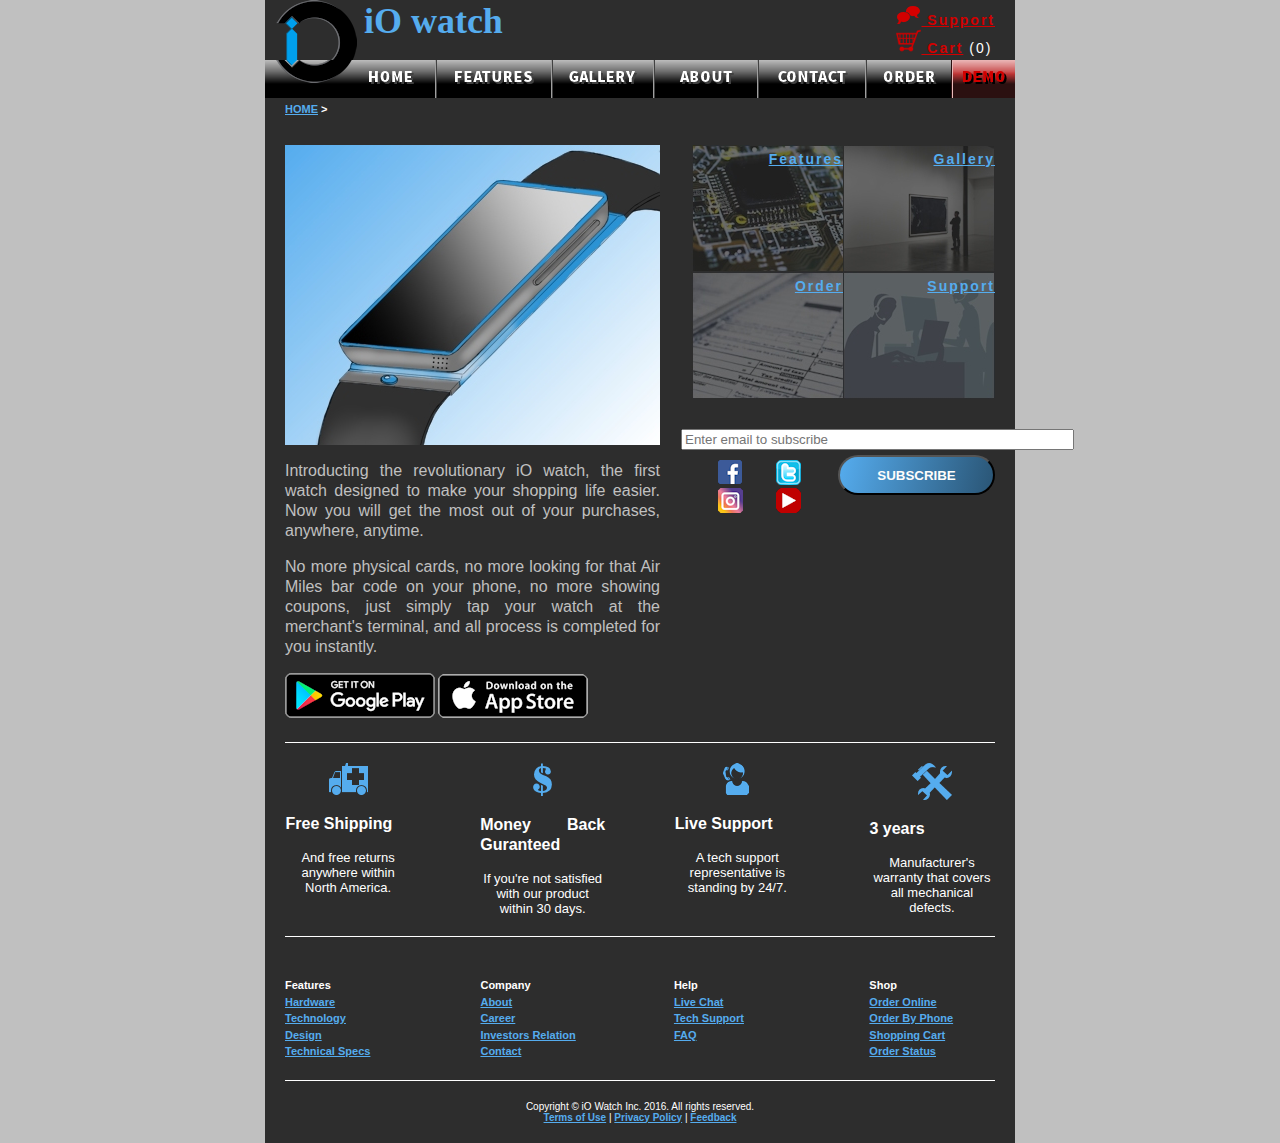
==== commit 9dbce602: "Added email and submit response pages, added css and fixed about & contact page -cl" ====
--- a/index.html
+++ b/index.html
@@ -1,101 +1,101 @@
-<!DOCTYPE html>
-<html>
-    <head>
-        <title>iO Watch</title>
-        
-        <link href="style.css" rel="stylesheet" type="text/css">
-        
-        <script src="https://ajax.googleapis.com/ajax/libs/jquery/3.1.0/jquery.min.js"></script>
-        
-        <script src="javascript.js"></script>
-    </head>
-    
-    <body>
-        <div id="top">
-        </div>
-        
-        <div id="breadcrumb">
-            <a href="index.html">HOME</a> >
-        </div>
-        
-        <div id="body_div">
-            <div id="features">
-                <img class="colors" id="blue" src="img/blue.jpg">
-
-                <p>Introducting the revolutionary iO watch, the first watch designed to make your shopping life easier. Now you will get the most out of your purchases, anywhere, anytime.</p>
-
-                <p>No more physical cards, no more looking for that Air Miles bar code on your phone, no more showing coupons, just simply tap your watch at the merchant's terminal, and all process is completed for you instantly.</p>
-
-                <div id="app_download">
-                    <a href="http://play.google.com"><img src="img/google_play.png"></a>
-                    <a href="http://www.appstore.com"><img src="img/app_store.png"></a>
-                </div>
-            </div>
-
-            <div id="but_parent">
-                <div class="but" id="features_but"><a href="features.html"><span>Features</span></a></div>
-                <div class="but" id="gallery_but"><a href="gallery.html"><span>Gallery</span></a></div>
-                <div class="but" id="order_but"><a href="order.html"><span>Order</span></a></div>
-                <div class="but" id="support_but"><a href="support.html"><span>Support</span></a></div>
-
-                <div id="newsletter">
-                    <input id="email_input" type="text" placeholder="Enter email to subscribe" size="46">
-
-                    <div id="button_div">
-                        <button id="submit">Subscribe</button>
-                    </div>
-
-                    <div id="social_media">
-                        <a href="http://www.facebook.com"><img class="icon" id="facebook_icon" src="img/facebook_icon.png"></a>
-                        <a href="http://www.twitter.com"><img class="icon" id="twitter_icon" src="img/twitter_icon.png"></a>
-                        <a href="http://www.instagram.com"><img class="icon" id="instagram_icon" src="img/instagram_icon.png"></a>
-                        <a href="http://www.youtube.com"><img class="icon" id="youtube_icon" src="img/youtube_icon.png"></a>
-                    </div>
-                </div>
-            </div>
-
-            <div id="clear"></div>
-
-            <hr>
-
-            <div id="parent_service_div">
-                <div class="service_div" id="shipping">
-                    <img class="icon2" src="img/shipping_icon.png">
-
-                    <p>Free Shipping</p>
-
-                    And free returns anywhere within North America.
-                </div>
-
-                <div class="service_div" id="money_back">
-                    <img class="icon2" src="img/money_icon.png">
-
-                    <p>Money Back Guranteed</p>
-
-                    If you're not satisfied with our product within 30 days.
-                </div>
-
-                <div class="service_div" id="tech_support">
-                    <img class="icon2" src="img/tech_support_icon.png">
-
-                    <p>Live Support</p>
-
-                    A tech support representative is standing by 24/7.
-                </div>
-
-                <div class="service_div" id="warranty">
-                    <img class="icon2" src="img/warranty_icon.png">
-
-                    <p>3 years</p>
-
-                    Manufacturer's warranty that covers all mechanical defects.
-                </div>
-            </div>
-
-            <hr>
-        </div>
-            
-        <div id="footer">
-        </div>
-    </body>
+<!DOCTYPE html>
+<html>
+    <head>
+        <title>iO Watch</title>
+        
+        <link href="style.css" rel="stylesheet" type="text/css">
+        
+        <script src="https://ajax.googleapis.com/ajax/libs/jquery/3.1.0/jquery.min.js"></script>
+        
+        <script src="javascript.js"></script>
+    </head>
+    
+    <body>
+        <div id="top">
+        </div>
+        
+        <div id="breadcrumb">
+            <a href="index.html">HOME</a> >
+        </div>
+        
+        <div id="body_div">
+            <div id="features">
+                <img class="colors" id="blue" src="img/blue.jpg">
+
+                <p>Introducting the revolutionary iO watch, the first watch designed to make your shopping life easier. Now you will get the most out of your purchases, anywhere, anytime.</p>
+
+                <p>No more physical cards, no more looking for that Air Miles bar code on your phone, no more showing coupons, just simply tap your watch at the merchant's terminal, and all process is completed for you instantly.</p>
+
+                <div id="app_download">
+                    <a href="http://play.google.com"><img src="img/google_play.png"></a>
+                    <a href="http://www.appstore.com"><img src="img/app_store.png"></a>
+                </div>
+            </div>
+
+            <div id="but_parent">
+                <div class="but" id="features_but"><a href="features.html"><span>Features</span></a></div>
+                <div class="but" id="gallery_but"><a href="gallery.html"><span>Gallery</span></a></div>
+                <div class="but" id="order_but"><a href="order.html"><span>Order</span></a></div>
+                <div class="but" id="support_but"><a href="support.html"><span>Support</span></a></div>
+
+                <div id="newsletter">
+                    <input id="email_input" type="text" placeholder="Enter email to subscribe" size="46">
+
+                    <div id="button_div">
+                        <input id="submit" type="button" onClick="location.href='emailsubscribe.html'" value="Subscribe" size="46">
+                    </div>
+
+                    <div id="social_media">
+                        <a href="http://www.facebook.com"><img class="icon" id="facebook_icon" src="img/facebook_icon.png"></a>
+                        <a href="http://www.twitter.com"><img class="icon" id="twitter_icon" src="img/twitter_icon.png"></a>
+                        <a href="http://www.instagram.com"><img class="icon" id="instagram_icon" src="img/instagram_icon.png"></a>
+                        <a href="http://www.youtube.com"><img class="icon" id="youtube_icon" src="img/youtube_icon.png"></a>
+                    </div>
+                </div>
+            </div>
+
+            <div id="clear"></div>
+
+            <hr>
+
+            <div id="parent_service_div">
+                <div class="service_div" id="shipping">
+                    <img class="icon2" src="img/shipping_icon.png">
+
+                    <p>Free Shipping</p>
+
+                    And free returns anywhere within North America.
+                </div>
+
+                <div class="service_div" id="money_back">
+                    <img class="icon2" src="img/money_icon.png">
+
+                    <p>Money Back Guranteed</p>
+
+                    If you're not satisfied with our product within 30 days.
+                </div>
+
+                <div class="service_div" id="tech_support">
+                    <img class="icon2" src="img/tech_support_icon.png">
+
+                    <p>Live Support</p>
+
+                    A tech support representative is standing by 24/7.
+                </div>
+
+                <div class="service_div" id="warranty">
+                    <img class="icon2" src="img/warranty_icon.png">
+
+                    <p>3 years</p>
+
+                    Manufacturer's warranty that covers all mechanical defects.
+                </div>
+            </div>
+
+            <hr>
+        </div>
+            
+        <div id="footer">
+        </div>
+    </body>
 </html>--- a/style.css
+++ b/style.css
@@ -1,738 +1,871 @@
-html {
-    height:100%;
-}
-
-body {
-    margin:0px;
-    background-color:#c0c0c0;
-    font-family:arial;
-    color:#fff;
-}
-
-a {
-    color:#55acee;
-    font-weight:bold;
-    text-decoration:underline;
-}
-
-a:hover {
-    color:#88ceff;
-}
-
-hr {
-    height:1px;
-    margin:20px 0px 20px 0px;
-    background-color:#fff;
-    padding:0px;
-    border:0px;
-}
-
-h2 {
-	margin:0px auto 15px auto;
-    text-decoration:underline;
-}
-
-#clear {
-    clear:both;
-}
-    
-#top {
-    margin-left:auto;
-    margin-right:auto;
-    width:750px;
-    background-color:#2d2d2d;
-}
-
-#top_top {
-    font-size:14px;
-}
-
-#top_top a {
-	text-decoration:underline;
-    color:#d20000;
-}
-
-#top_top a:hover {
-    color:#df5555;
-}
-
-#top_bot {
-    margin:-5px 0px 0px 0px;
-    font-size:0px;
-}
-
-#cart {
-    width:25px;
-}
-
-#title {
-    display:inline-block;
-    font-family:copperplate gothic;
-    font-size:36px;
-    font-weight:bold;
-    color:#55acee;
-    vertical-align:top;
-}
-
-#support_div {
-    display:inline-block;
-    float:right;
-    margin:5px 20px 0px 0px;
-    letter-spacing:2px;
-}
-
-#body_div {
-    width:710px;
-    margin:0px auto 0px auto;
-    background-color:#2d2d2d;
-    padding:25px 20px 20px 20px;
-}
-
-#body_div span {
-    font-weight:bold;
-    line-height:2;
-}
-
-#breadcrumb {
-    padding:5px 20px 5px 20px;
-    margin:0px auto 0px auto;
-    font-size:11px;
-    background-color:#2d2d2d;
-    width:710px;
-	font-weight:bold;
-}
-
-#features {
-    display:inline-block;
-    width:375px;
-    font-size:12px;
-    color:#c0c0c0;
-    text-align:justify;
-    line-height:1.25;
-}
-
-#features img {
-    display:block;
-}
-
-#app_download img {
-    display:inline-block;
-    width:150px;
-}
-
-#but_parent {
-    float:right;
-    width:314px;
-    font-size:0px;
-    text-align:right;
-}
-
-.but {
-    display:inline-block;
-    width:152px;
-    height:127px;
-    vertical-align:top;
-    font-weight:bold;
-    color:#55acee;
-    font-size:14px;
-    letter-spacing:2px;
-    text-align:right;
-    line-height:16;
-}
-
-.but span {
-    display:block;
-    width:152px;
-    height:127px;
-    margin:0px 5px 0px 0px;
-}
-
-#features_but {
-    background-image:url("img/features_but_off.jpg");
-}
-
-#features_but:hover {
-    background-image:url("img/features_but.jpg");
-}
-
-#gallery_but {
-    background-image:url("img/gallery_but_off.jpg");
-}
-
-#gallery_but:hover {
-    background-image:url("img/gallery_but.jpg");
-}
-
-#order_but {
-    background-image:url("img/order_but_off.jpg");
-}
-
-#order_but:hover {
-    background-image:url("img/order_but.jpg");
-}
-
-#support_but {
-    background-image:url("img/support_but_off.jpg");
-}
-
-#support_but:hover {
-    background-image:url("img/support_but.jpg");
-}
-
-#newsletter {
-    margin:30px 0px 0px 0px;
-    font-size:12px;
-    text-align:center;
-}
-
-#button_div {
-    margin:5px 0px 0px 0px;
-    text-align:right;
-}
-
-#social_media {
-    margin:10px 0px 0px 0px;
-}
-
-#social_media img {
-    padding:0px 15px 0px 15px;
-}
-
-#parent_service_div {
-    text-align:center;
-    font-size:13px;
-}
-
-#parent_service_div p {
-    font-weight:bold;
-}
-
-.service_div {
-    display:inline-block;
-    width:125px;
-    vertical-align:top;
-}
-
-#shipping {
-    margin:0px 66px 0px auto;
-}
-
-#money_back {
-    margin:0px 33px 0px auto;
-}
-
-#tech_support {
-    margin:0px auto 0px 33px;
-}
-
-#warranty {
-    margin:0px auto 0px 66px;
-}
-
-#footer {
-    margin:0px auto 0px auto;
-    width:710px;
-    background-color:#2d2d2d;
-    padding:0px 20px 20px 20px;
-}
-
-.link_div {
-    display:inline-block;
-    font-weight:bold;
-    font-size:11px;
-    line-height:1.5;
-    vertical-align:top;
-    width:125px;
-}
-
-.link_div a {
-    display:block;
-}
-
-#features_links {
-    margin:0px 66px 0px auto;
-}
-
-#company_links {
-    margin:0px 32px 0px auto;
-}
-
-#help_links {
-    margin:0px auto 0px 32px;
-}
-
-#shop_links {
-    margin:0px auto 0px 66px;
-}
-
-#copyright {
-    font-size:10px;
-    text-align:center;
-}
-
-#copyright span {
-    display:block;
-}
-
-#left {
-    display:inline-block;
-    width:342px;
-    padding:0px 5px 0px 5px;
-}
-
-#left img {
-    display:block;
-    width:325px;
-    margin:auto;
-}
-
-#right {
-    display:inline-block;
-    width:342px;
-    vertical-align:top;
-    padding:0px 5px 0px 5px;
-}
-
-#right img {
-    display:block;
-    width:325px;
-    margin:auto;
-}
-
-#left p {
-    font-size:12px;
-    line-height:1.25;
-    text-align:justify;
-}
-
-#right p {
-    font-size:12px;
-    line-height:1.25;
-    text-align:justify;
-}
-
-.inner_heading {
-    font-weight:bold;
-    font-size:14px;
-}
-
-.inner_heading hr {
-    height:1px;
-    border:0px;
-    background-color:grey;
-    margin:2px 2px 2px 2px;
-}
-
-.inner {
-    margin:0px 0px 0px 20px;
-    font-size:12px;
-}
-
-.category {
-    width:355px;
-    vertical-align:top;
-}
-
-.specs {
-    width:355px;
-    font-weight:normal;
-    vertical-align:top;
-}
-
-#screen_parent {
-    width:500px;
-    text-align:center;
-    padding:16px 0px 16px 0px;
-    margin:0px auto 0px auto;
-    background-color:#55acee;
-}
-
-#screen {
-    position:relative;
-    width:468px;
-    background-color:black;
-    height:585px;
-    background-image:url("img/screen.png");
-    margin:auto;
-}
-
-#drop_area {
-    position:relative;
-    width:175px;
-    height:175px;
-    margin:0px auto 0px auto;
-    background-image:url("demo_img/fingerprint_indicator.png");
-    background-size:cover;
-    top:12%;
-}
-
-#drop_area span {
-    font-size:14px;
-    line-height:6;
-}
-
-#thumb {
-    width:200px;
-    height:273px;
-    background-image:url("img/thumb.png");
-    z-index:1;
-}
-
-#home_screen {
-    position:relative;
-    width:468px;
-    background-image:url("img/flow.jpg");
-    background-color:black;
-    height:585px;
-    margin:auto;
-}
-
-#notification_bar {
-    background-color:rgba(0,0,0,0.5);
-    width:464px;
-    height:30px;
-    padding:2px;
-    line-height:2.5;
-}
-
-#notification {
-    display:inline-block;
-    width:49%;
-    height:100%;
-    text-align:left;
-}
-
-#connections {
-    display:inline-block;
-    width:49%;
-    height:100%;
-    text-align:right;
-    font-size:14px;
-}
-
-.notification_icon {
-    height:20px;
-    margin:0px 1px 0px 1px;
-}
-
-#notification_expand {
-    display:none;
-    height:555px;
-}
-
-#notification_expand hr {
-    width:90%;
-    margin:0px auto 0px auto;
-}
-
-.toggles {
-    display:inline-block;
-    width:52px;
-    height:40px;
-    padding:5px;
-    border:1px solid white;
-    cursor:pointer;
-}
-
-#arunning_toggle {
-    background-image:url("icons/running_off.png");
-    background-repeat:no-repeat;
-    background-size:cover;
-}
-
-#collapse {
-    display:none;
-    width:468px;
-    height:4%;
-    background-image:url("img/collapse_bg.jpg");
-    cursor:pointer;
-    text-align:center;
-}
-
-#main {
-    width:468px;
-    text-align:left;
-    padding:5px;
-}
-
-#timedate {
-    display:inline-block;
-    width:70%;
-    font-size:72px;
-    font-weight:bold;
-    line-height:0.7;
-    margin:5px 0px 0px 0px;
-}
-
-#timedate span {
-    font-size:34px;
-}
-
-#weather {
-    display:inline-block;
-    background-color:white;
-    width:26%;
-    margin:0px 0px 0px 1%;
-}
-
-.main_menu {
-    text-align:center;
-    cursor:pointer;
-    height:205px;
-}
-
-#main_payment {
-    display:inline-block;
-    vertical-align:top;
-    width:49%;
-}
-
-#main_message {
-    display:inline-block;
-    cursor:pointer;
-    width:49%;
-}
-
-#main_tracking {
-    display:inline-block;
-    width:49%;
-}
-
-#main_camera {
-    display:inline-block;
-    width:49%;
-}
-
-#popup_payment_selection {
-    display:none;
-    width:325px;
-    position:absolute;
-    top:35px;
-    left:140px;
-    padding:5px 0px 5px 0px;
-    background-color:rgba(0,0,0,0.5);
-    cursor:pointer;
-}
-
-#message_screen {
-    display:none;
-    position:absolute;
-    width:468px;
-    height:552px;
-    background-color:rgba(0,0,0,0.3);
-    text-align:left;
-}
-
-#message_body {
-    padding:5px;
-}
-
-.screen_title {
-    margin:0px 0px -10px 10px;
-}
-
-.screen_title span {
-    font-size:42px;
-    margin:0px 0px 0px 0px;
-}
-
-#message_menu {
-    text-align:center;
-}
-
-#screen_nav {
-    background-color:rgba(0,0,0,0.5);
-    padding:5px;
-}
-
-.nav_button {
-    display:inline-block;
-    width:49%;
-    font-size:36px;
-    font-weight:bold;
-    cursor:pointer;
-}
-
-#back_div {
-    text-align:left;
-    vertical-align:top;
-}
-
-#home_div {
-    text-align:right;
-}
-
-#message_menu {
-    cursor:pointer;
-}
-
-#inbox_screen {
-    display:none;
-    height:350px;
-    padding:5px;
-}
-
-.message_field {
-    overflow-y:auto;
-    padding:10px;
-    font-size:26px;
-    height:220px;
-    background-color:rgba(0,0,0,0.3);
-}
-
-.new_message {
-    font-weight:bold;
-    cursor:pointer;
-}
-
-.message {
-    margin:0px 0px 5px 0px;
-}
-
-#message_open {
-    display:none;
-    padding:5px;
-    font-size:26px;
-}
-
-#recipient {
-    display:inline-block;
-    width:42%;
-    vertical-align:top;
-}
-
-#message_datetime {
-    display:inline-block;
-    width:56%;
-    text-align:right;
-}
-
-#message_open_menu {
-    text-align:center;
-    margin:5px 0px 0px 0px;
-}
-
-.message_button {
-    display:inline-block;
-    width:32%;
-    height:100px;
-    cursor:pointer;
-}
-
-#outbox_screen {
-    display:none;
-}
-
-#outbox_message {
-    display:none;
-}
-
-.sent {
-    cursor:pointer;
-}
-
-#trash_bin {
-    display:none;
-}
-
-#archive_screen {
-    display:none;
-}
-
-#reply_screen {
-    display:none;
-    text-align:center;
-    font-size:48px;
-    font-weight:bold;
-}
-
-#message_status {
-    position:absolute;
-    opacity:0;
-    bottom:1%;
-    left:150px;
-    width:200px;
-    height:75px;
-    background-color:white;
-    padding:10px;
-    border:1px solid black;
-    font-weight:16px;
-    z-index:1;
-    color:black;
-    pointer-events:none;
-    transition:1.5s;
-}
-
-#tracking_screen {
-    display:none;
-    position:absolute;
-    width:468px;
-    height:552px;
-    background-color:rgba(0,0,0,0.3);
-    text-align:left;
-}
-
-#tracking_menu {
-    margin:20px 0px 0px 0px;
-    padding:10px;
-}
-
-.tracking_icon_div {
-    width:146px;
-    display:inline-block;
-    text-align:center;
-    cursor:pointer;
-}
-
-.tracking_submenu {
-    height:125px;
-}
-
-#t_financial_screen {
-    display:none;
-}
-
-#merchant_name {
-    width:320px;
-    padding:0px 0px 0px 5px;
-}
-
-#merchant_location {
-    width:200px;
-}
-
-#merchant_price {
-    width:125px;
-}
-
-.merchant {
-    display:inline-block;
-    height:40px;
-    font-size:26px;
-    font-weight:bold;
-    text-align:left;
-}
-
-#financial_month {
-    text-align:center;
-}
-
-.month_tab {
-    height:40px;
-    width:102px;
-    display:inline-block;
-    padding:0px 5px 0px 5px;
-    font-size:20px;
-    text-align:center;
-    font-weight:bold;
-}
-
-#dec {
-    background-color:rgba(0,0,0,0.3);
-}
-
-#financial_body {
-    overflow-y:auto;
-    background-color:rgba(0,0,0,0.3);
-    max-height:355px;
+html {
+    height:100%;
+}
+
+body {
+    margin:0px;
+    background-color:#c0c0c0;
+    font-family:arial;
+    color:#fff;
+}
+
+a {
+    color:#55acee;
+    font-weight:bold;
+    text-decoration:underline;
+}
+
+a:hover {
+    color:#88ceff;
+}
+
+hr {
+    height:1px;
+    margin:20px 0px 20px 0px;
+    background-color:#fff;
+    padding:0px;
+    border:0px;
+}
+
+h2 {
+	margin:0px auto 15px auto;
+    text-decoration:underline;
+}
+
+#clear {
+    clear:both;
+}
+    
+#top {
+    margin-left:auto;
+    margin-right:auto;
+    width:750px;
+    background-color:#2d2d2d;
+}
+
+#top_top {
+    font-size:14px;
+}
+
+#top_top a {
+	text-decoration:underline;
+    color:#d20000;
+}
+
+#top_top a:hover {
+    color:#df5555;
+}
+
+#top_bot {
+    margin:-5px 0px 0px 0px;
+    font-size:0px;
+}
+
+#cart {
+    width:25px;
+}
+
+#title {
+    display:inline-block;
+    font-family:copperplate gothic;
+    font-size:36px;
+    font-weight:bold;
+    color:#55acee;
+    vertical-align:top;
+}
+
+#support_div {
+    display:inline-block;
+    float:right;
+    margin:5px 20px 0px 0px;
+    letter-spacing:2px;
+}
+
+#body_div {
+    width:710px;
+    margin:0px auto 0px auto;
+    background-color:#2d2d2d;
+    padding:25px 20px 20px 20px;
+}
+
+#body_div span {
+    font-weight:bold;
+    line-height:2;
+}
+
+#breadcrumb {
+    padding:5px 20px 5px 20px;
+    margin:0px auto 0px auto;
+    font-size:11px;
+    background-color:#2d2d2d;
+    width:710px;
+	font-weight:bold;
+}
+
+#features {
+    display:inline-block;
+    width:375px;
+    font-size:12px;
+    color:#c0c0c0;
+    text-align:justify;
+    line-height:1.25;
+}
+
+#features img {
+    display:block;
+}
+
+#app_download img {
+    display:inline-block;
+    width:150px;
+}
+
+#but_parent {
+    float:right;
+    width:314px;
+    font-size:0px;
+    text-align:right;
+}
+
+.but {
+    display:inline-block;
+    width:152px;
+    height:127px;
+    vertical-align:top;
+    font-weight:bold;
+    color:#55acee;
+    font-size:14px;
+    letter-spacing:2px;
+    text-align:right;
+    line-height:16;
+}
+
+.but span {
+    display:block;
+    width:152px;
+    height:127px;
+    margin:0px 5px 0px 0px;
+}
+
+#features_but {
+    background-image:url("img/features_but_off.jpg");
+}
+
+#features_but:hover {
+    background-image:url("img/features_but.jpg");
+}
+
+#gallery_but {
+    background-image:url("img/gallery_but_off.jpg");
+}
+
+#gallery_but:hover {
+    background-image:url("img/gallery_but.jpg");
+}
+
+#order_but {
+    background-image:url("img/order_but_off.jpg");
+}
+
+#order_but:hover {
+    background-image:url("img/order_but.jpg");
+}
+
+#support_but {
+    background-image:url("img/support_but_off.jpg");
+}
+
+#support_but:hover {
+    background-image:url("img/support_but.jpg");
+}
+
+#newsletter {
+    margin:30px 0px 0px 0px;
+    font-size:12px;
+    text-align:center;
+}
+
+#button_div {
+    margin:5px 0px 0px 0px;
+    text-align:right;
+}
+
+#social_media {
+    margin:10px 0px 0px 0px;
+}
+
+#social_media img {
+    padding:0px 15px 0px 15px;
+}
+
+#parent_service_div {
+    text-align:center;
+    font-size:13px;
+}
+
+#parent_service_div p {
+    font-weight:bold;
+}
+
+.service_div {
+    display:inline-block;
+    width:125px;
+    vertical-align:top;
+}
+
+#shipping {
+    margin:0px 66px 0px auto;
+}
+
+#money_back {
+    margin:0px 33px 0px auto;
+}
+
+#tech_support {
+    margin:0px auto 0px 33px;
+}
+
+#warranty {
+    margin:0px auto 0px 66px;
+}
+
+#footer {
+    margin:0px auto 0px auto;
+    width:710px;
+    background-color:#2d2d2d;
+    padding:0px 20px 20px 20px;
+}
+
+.link_div {
+    display:inline-block;
+    font-weight:bold;
+    font-size:11px;
+    line-height:1.5;
+    vertical-align:top;
+    width:125px;
+}
+
+.link_div a {
+    display:block;
+}
+
+#features_links {
+    margin:0px 66px 0px auto;
+}
+
+#company_links {
+    margin:0px 32px 0px auto;
+}
+
+#help_links {
+    margin:0px auto 0px 32px;
+}
+
+#shop_links {
+    margin:0px auto 0px 66px;
+}
+
+#copyright {
+    font-size:10px;
+    text-align:center;
+}
+
+#copyright span {
+    display:block;
+}
+
+#left {
+    display:inline-block;
+    width:342px;
+    padding:0px 5px 0px 5px;
+}
+
+#left img {
+    display:block;
+    width:325px;
+    margin:auto;
+}
+
+#right {
+    display:inline-block;
+    width:342px;
+    vertical-align:top;
+    padding:0px 5px 0px 5px;
+}
+
+#right img {
+    display:block;
+    width:325px;
+    margin:auto;
+}
+
+#left p {
+    font-size:12px;
+    line-height:1.25;
+    text-align:justify;
+}
+
+#right p {
+    font-size:12px;
+    line-height:1.25;
+    text-align:justify;
+}
+
+.inner_heading {
+    font-weight:bold;
+    font-size:14px;
+}
+
+.inner_heading hr {
+    height:1px;
+    border:0px;
+    background-color:grey;
+    margin:2px 2px 2px 2px;
+}
+
+.inner {
+    margin:0px 0px 0px 20px;
+    font-size:12px;
+}
+
+.category {
+    width:355px;
+    vertical-align:top;
+}
+
+.specs {
+    width:355px;
+    font-weight:normal;
+    vertical-align:top;
+}
+
+#screen_parent {
+    width:500px;
+    text-align:center;
+    padding:16px 0px 16px 0px;
+    margin:0px auto 0px auto;
+    background-color:#55acee;
+}
+
+#screen {
+    position:relative;
+    width:468px;
+    background-color:black;
+    height:585px;
+    background-image:url("img/screen.png");
+    margin:auto;
+}
+
+#drop_area {
+    position:relative;
+    width:175px;
+    height:175px;
+    margin:0px auto 0px auto;
+    background-image:url("demo_img/fingerprint_indicator.png");
+    background-size:cover;
+    top:12%;
+}
+
+#drop_area span {
+    font-size:14px;
+    line-height:6;
+}
+
+#thumb {
+    width:200px;
+    height:273px;
+    background-image:url("img/thumb.png");
+    z-index:1;
+}
+
+#home_screen {
+    position:relative;
+    width:468px;
+    background-image:url("img/flow.jpg");
+    background-color:black;
+    height:585px;
+    margin:auto;
+}
+
+#notification_bar {
+    background-color:rgba(0,0,0,0.5);
+    width:464px;
+    height:30px;
+    padding:2px;
+    line-height:2.5;
+}
+
+#notification {
+    display:inline-block;
+    width:49%;
+    height:100%;
+    text-align:left;
+}
+
+#connections {
+    display:inline-block;
+    width:49%;
+    height:100%;
+    text-align:right;
+    font-size:14px;
+}
+
+.notification_icon {
+    height:20px;
+    margin:0px 1px 0px 1px;
+}
+
+#notification_expand {
+    display:none;
+    height:555px;
+}
+
+#notification_expand hr {
+    width:90%;
+    margin:0px auto 0px auto;
+}
+
+.toggles {
+    display:inline-block;
+    width:52px;
+    height:40px;
+    padding:5px;
+    border:1px solid white;
+    cursor:pointer;
+}
+
+#arunning_toggle {
+    background-image:url("icons/running_off.png");
+    background-repeat:no-repeat;
+    background-size:cover;
+}
+
+#collapse {
+    display:none;
+    width:468px;
+    height:4%;
+    background-image:url("img/collapse_bg.jpg");
+    cursor:pointer;
+    text-align:center;
+}
+
+#main {
+    width:468px;
+    text-align:left;
+    padding:5px;
+}
+
+#timedate {
+    display:inline-block;
+    width:70%;
+    font-size:72px;
+    font-weight:bold;
+    line-height:0.7;
+    margin:5px 0px 0px 0px;
+}
+
+#timedate span {
+    font-size:34px;
+}
+
+#weather {
+    display:inline-block;
+    background-color:white;
+    width:26%;
+    margin:0px 0px 0px 1%;
+}
+
+.main_menu {
+    text-align:center;
+    cursor:pointer;
+    height:205px;
+}
+
+#main_payment {
+    display:inline-block;
+    vertical-align:top;
+    width:49%;
+}
+
+#main_message {
+    display:inline-block;
+    cursor:pointer;
+    width:49%;
+}
+
+#main_tracking {
+    display:inline-block;
+    width:49%;
+}
+
+#main_camera {
+    display:inline-block;
+    width:49%;
+}
+
+#popup_payment_selection {
+    display:none;
+    width:325px;
+    position:absolute;
+    top:35px;
+    left:140px;
+    padding:5px 0px 5px 0px;
+    background-color:rgba(0,0,0,0.5);
+    cursor:pointer;
+}
+
+#message_screen {
+    display:none;
+    position:absolute;
+    width:468px;
+    height:552px;
+    background-color:rgba(0,0,0,0.3);
+    text-align:left;
+}
+
+#message_body {
+    padding:5px;
+}
+
+.screen_title {
+    margin:0px 0px -10px 10px;
+}
+
+.screen_title span {
+    font-size:42px;
+    margin:0px 0px 0px 0px;
+}
+
+#message_menu {
+    text-align:center;
+}
+
+#screen_nav {
+    background-color:rgba(0,0,0,0.5);
+    padding:5px;
+}
+
+.nav_button {
+    display:inline-block;
+    width:49%;
+    font-size:36px;
+    font-weight:bold;
+    cursor:pointer;
+}
+
+#back_div {
+    text-align:left;
+    vertical-align:top;
+}
+
+#home_div {
+    text-align:right;
+}
+
+#message_menu {
+    cursor:pointer;
+}
+
+#inbox_screen {
+    display:none;
+    height:350px;
+    padding:5px;
+}
+
+.message_field {
+    overflow-y:auto;
+    padding:10px;
+    font-size:26px;
+    height:220px;
+    background-color:rgba(0,0,0,0.3);
+}
+
+.new_message {
+    font-weight:bold;
+    cursor:pointer;
+}
+
+.message {
+    margin:0px 0px 5px 0px;
+}
+
+#message_open {
+    display:none;
+    padding:5px;
+    font-size:26px;
+}
+
+#recipient {
+    display:inline-block;
+    width:42%;
+    vertical-align:top;
+}
+
+#message_datetime {
+    display:inline-block;
+    width:56%;
+    text-align:right;
+}
+
+#message_open_menu {
+    text-align:center;
+    margin:5px 0px 0px 0px;
+}
+
+.message_button {
+    display:inline-block;
+    width:32%;
+    height:100px;
+    cursor:pointer;
+}
+
+#outbox_screen {
+    display:none;
+}
+
+#outbox_message {
+    display:none;
+}
+
+.sent {
+    cursor:pointer;
+}
+
+#trash_bin {
+    display:none;
+}
+
+#archive_screen {
+    display:none;
+}
+
+#reply_screen {
+    display:none;
+    text-align:center;
+    font-size:48px;
+    font-weight:bold;
+}
+
+#message_status {
+    position:absolute;
+    opacity:0;
+    bottom:1%;
+    left:150px;
+    width:200px;
+    height:75px;
+    background-color:white;
+    padding:10px;
+    border:1px solid black;
+    font-weight:16px;
+    z-index:1;
+    color:black;
+    pointer-events:none;
+    transition:1.5s;
+}
+
+#tracking_screen {
+    display:none;
+    position:absolute;
+    width:468px;
+    height:552px;
+    background-color:rgba(0,0,0,0.3);
+    text-align:left;
+}
+
+#tracking_menu {
+    margin:20px 0px 0px 0px;
+    padding:10px;
+}
+
+.tracking_icon_div {
+    width:146px;
+    display:inline-block;
+    text-align:center;
+    cursor:pointer;
+}
+
+.tracking_submenu {
+    height:125px;
+}
+
+#t_financial_screen {
+    display:none;
+}
+
+#merchant_name {
+    width:320px;
+    padding:0px 0px 0px 5px;
+}
+
+#merchant_location {
+    width:200px;
+}
+
+#merchant_price {
+    width:125px;
+}
+
+.merchant {
+    display:inline-block;
+    height:40px;
+    font-size:26px;
+    font-weight:bold;
+    text-align:left;
+}
+
+#financial_month {
+    text-align:center;
+}
+
+.month_tab {
+    height:40px;
+    width:102px;
+    display:inline-block;
+    padding:0px 5px 0px 5px;
+    font-size:20px;
+    text-align:center;
+    font-weight:bold;
+}
+
+#dec {
+    background-color:rgba(0,0,0,0.3);
+}
+
+#financial_body {
+    overflow-y:auto;
+    background-color:rgba(0,0,0,0.3);
+    max-height:355px;
+}
+#banner-company{
+    width: 710px;
+    opacity: 0.8;
+    
+}
+#contact1{
+    display: inline-block;
+    width: 350px;
+    height: 80px;
+    float: left;
+}
+#contact2{
+    width: 350px;
+    float: right;
+}
+#livesupportimg{
+    float: right;
+    padding-bottom: 15px;
+}
+#livesupportBut{
+    background: linear-gradient(to right, rgba(255,0,0,0), rgba(255,0,0,1));
+    color: #FEFDFB;
+    float: right;
+    width: 200px;
+    height: 50px;
+    font-weight: bold;
+    text-transform: uppercase;
+    font-size: 115%;
+    border-radius: 50px;
+}
+
+#about_divleft{
+    width: 50%;
+    height: 100%;
+}
+#about_divright{
+    width: 50%;
+    height: 100%;
+}
+.team2-left{ 
+    float: left; 
+    width: 33%; 
+    
+}
+.team3-right{ 
+    float: right; 
+    width: 33%; 
+    
+}
+.team1-center{
+     display: inline-block; 
+     width: 33%; 
+     
+}
+.headshot{
+    border-radius: 100px;
+}
+p{
+    font-size:16px;
+    line-height:1.25;
+    text-align:justify;
+}
+h4{
+    color: #000;
+}
+#contact-container{
+    display:  inline-block;
+    width: 710px;
+    height:600px;
+    
+}
+#contact-left{
+    display:  inline-block;
+    width: 375px;
+    height: 400px;
+    float: left;
+
+}
+#contact-right{
+    display:  inline-block;
+    width: 280px;
+    height:  525px;
+    margin-left: 25px;
+    padding-left: 10px;
+    padding-top: 15px;
+    padding-bottom: 10px;
+    padding-right: 20px;
+    background-image: -webkit-gradient(linear, left top, right bottom, color-stop(0, #6D6E72), color-stop(75, #736063));
+
+}
+.input{
+    width: 95%;
+    margin-left: 15px;
+}
+#inputname{
+    width: 95%;
+    height: 20px;
+    
+}
+#inputemail{
+    width: 95%;
+    height: 20px;
+    
+}
+#inputsubject{
+    width: 95%;
+    height: 20px;
+    
+}
+#inputmessage{
+    width: 95%;
+    height:120px;
+    
+}
+#submit{
+    float: right;
+    font-weight: bold;
+    color: #FEFDFB;
+    width: 50%;
+    height: 40px;
+    text-transform: uppercase;
+    background-image: -webkit-gradient(linear, left top, right bottom, color-stop(0, #55ACEE), color-stop(100, #2A5575));
+    border-radius: 100px;
+
+}
+h5{
+    line-height: none;
+    margin: 2px 0 0 0;
+    font-size: 14px;
+}
+#submitpg{
+    height:500px;
 }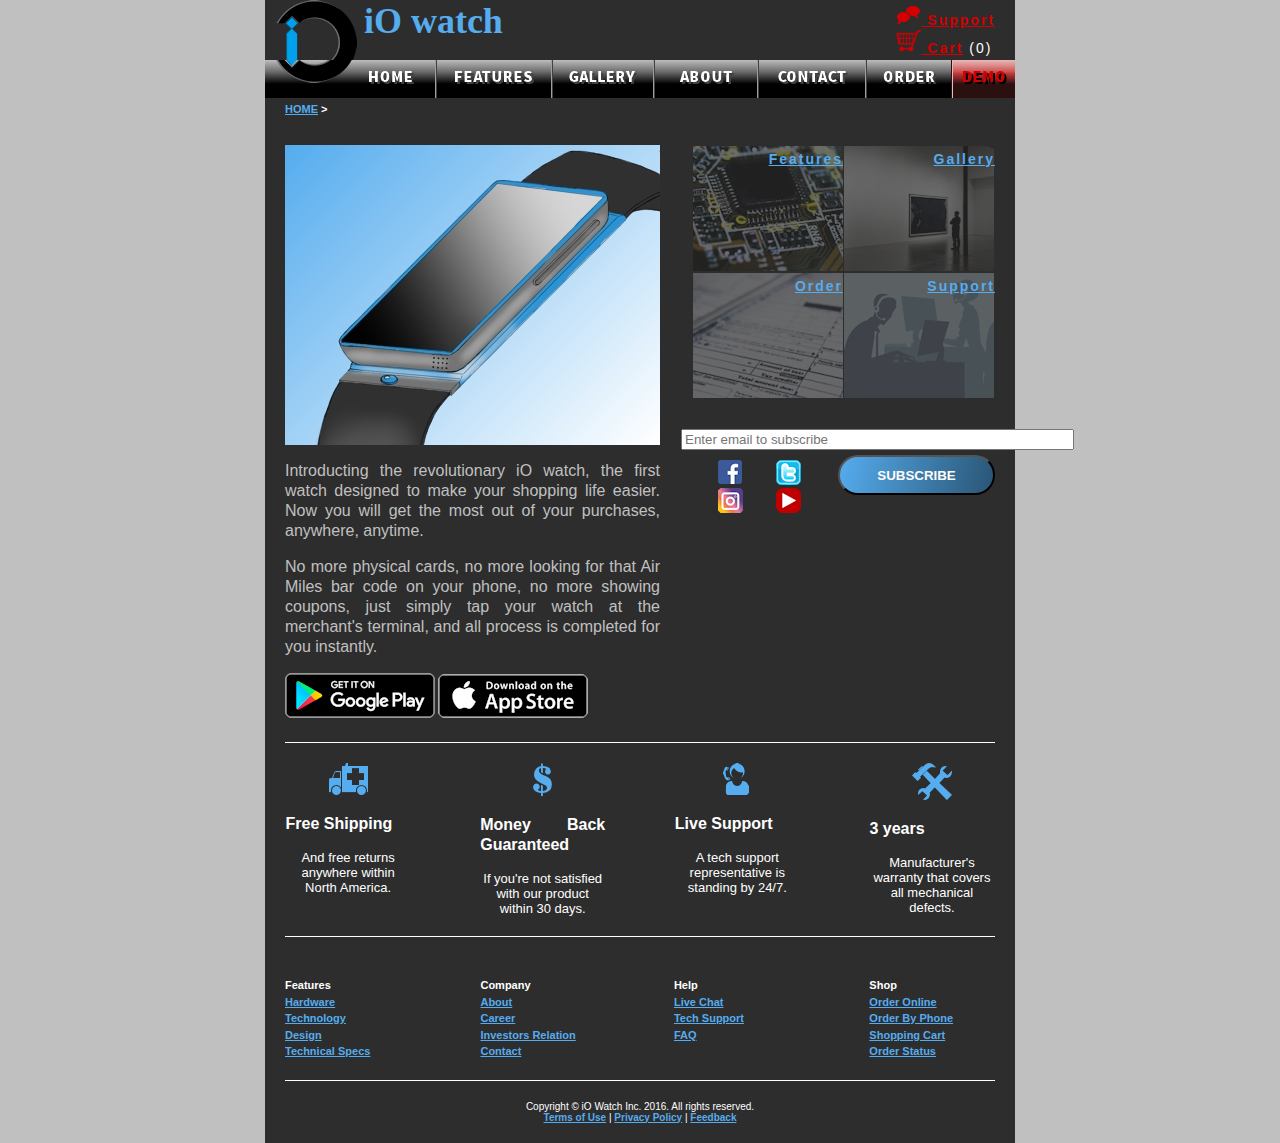
==== commit cb130e4a: "Fixed spelling mistake" ====
--- a/index.html
+++ b/index.html
@@ -70,7 +70,7 @@
                 <div class="service_div" id="money_back">
                     <img class="icon2" src="img/money_icon.png">
 
-                    <p>Money Back Guranteed</p>
+                    <p>Money Back Guaranteed </p>
 
                     If you're not satisfied with our product within 30 days.
                 </div>
